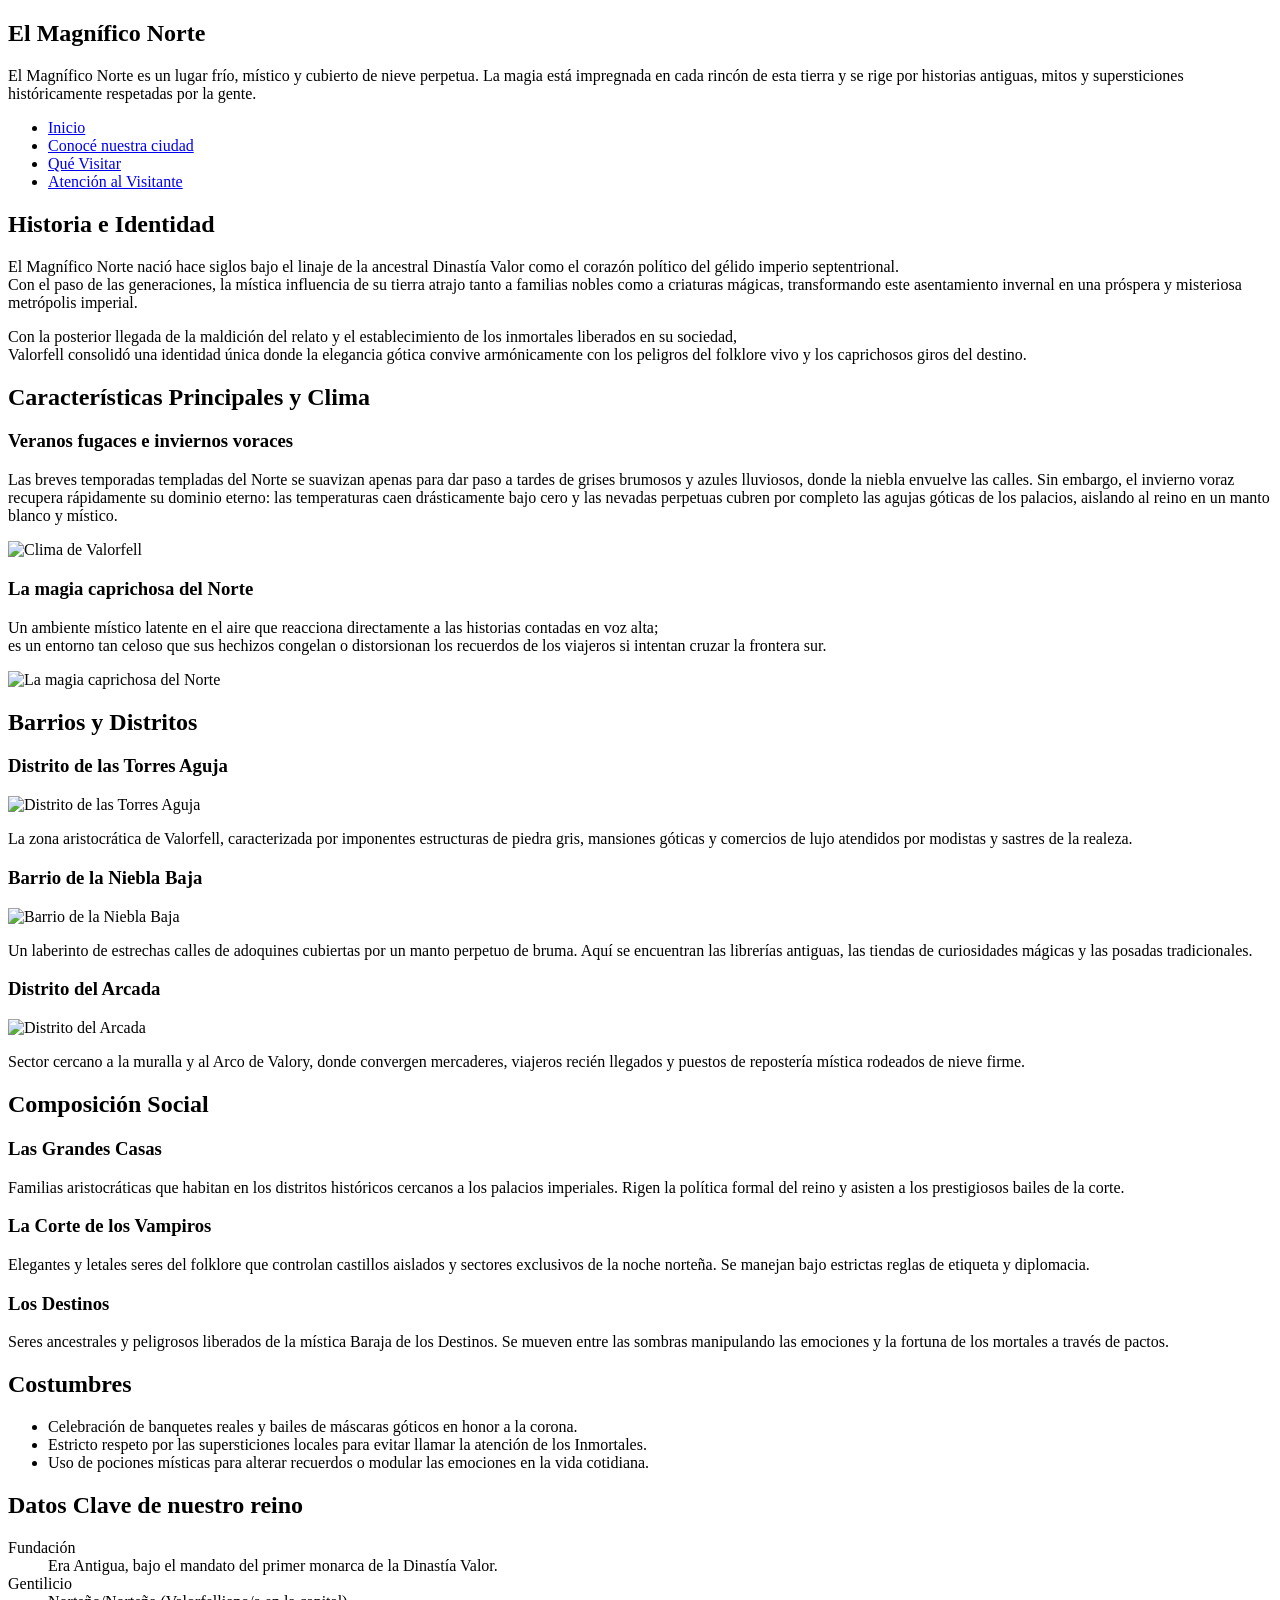
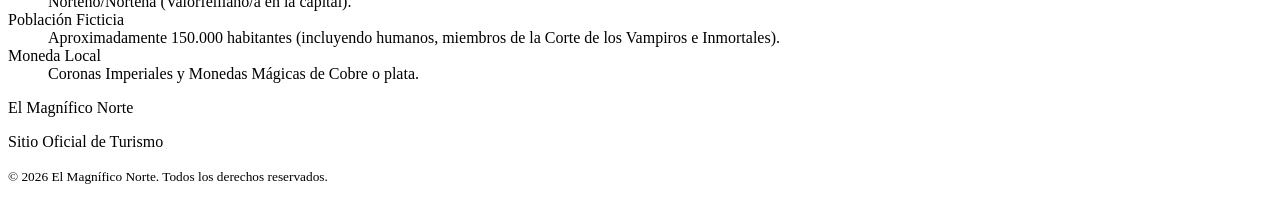
==== ciudad.html @ b7a01589 "update de ciudad." ====
<!DOCTYPE html>
<html lang="es">
<head>
    <meta charset="UTF-8">
    <meta name="viewport" content="width=device-width, initial-scale=1.0">
    <title>El Magnífico Norte</title>

    <link rel="stylesheet" href="CSS/estilo.css">
</head>
<body>
    <header>    
        <nav class="menu">
        <div class="logo">
            <h1>El Magnífico Norte</h1>
            <p>El Magnífico Norte es un lugar frío, místico y cubierto de nieve perpetua. La magia está impregnada en cada rincón de esta tierra y se rige por historias antiguas, mitos y supersticiones históricamente respetadas por la gente.</p>
        </div>
            <ul class="navegacion">
                <li><a href="index.html">Inicio</a></li>
                <li><a href="ciudad.html">Conocé nuestra ciudad</a></li>
                <li><a href="lugares.html">Qué Visitar</a></li>
                <li><a href="contacto.html">Atención al Visitante</a></li>
            </ul>
        </nav>
    </header>
    <main>
        <section id="historia">
            <h2>Historia e Identidad</h2>
            <p>El Magnífico Norte nació hace siglos bajo el linaje de la ancestral Dinastía Valor como el corazón político del gélido imperio septentrional. <br> Con el paso de las generaciones, la mística influencia de su tierra atrajo tanto a familias nobles como a criaturas mágicas, transformando este asentamiento invernal en una próspera y misteriosa metrópolis imperial.</p>
            <p>Con la posterior llegada de la maldición del relato y el establecimiento de los inmortales liberados en su sociedad, <br> Valorfell consolidó una identidad única donde la elegancia gótica convive armónicamente con los peligros del folklore vivo y los caprichosos giros del destino.</p>
        </section>

        <section id="caracteristicas">
            <h2>Características Principales y Clima</h2>
            <article>
                <h3>Veranos fugaces e inviernos voraces</h3>
                <p>Las breves temporadas templadas del Norte se suavizan apenas para dar paso a tardes de grises brumosos y azules lluviosos, donde la niebla envuelve las calles. Sin embargo, el invierno voraz recupera rápidamente su dominio eterno: las temperaturas caen drásticamente bajo cero y las nevadas perpetuas cubren por completo las agujas góticas de los palacios, aislando al reino en un manto blanco y místico.</p>
                <img src="https://picsum.photos/350/200" alt="Clima de Valorfell" width="350" height="200">
            </article>

            <article>
                <h3>La magia caprichosa del Norte</h3>
                <p>Un ambiente místico latente en el aire que reacciona directamente a las historias contadas en voz alta; <br> es un entorno tan celoso que sus hechizos congelan o distorsionan los recuerdos de los viajeros si intentan cruzar la frontera sur.</p>
                <img src="https://picsum.photos/350/200" alt="La magia caprichosa del Norte" width="350" height="200">
            </article>
        </section>

        <section id="barrios">
            <h2>Barrios y Distritos</h2>
            <article>
                <h3>Distrito de las Torres Aguja</h3>
                <img src="https://picsum.photos/350/200" alt="Distrito de las Torres Aguja" width="350" height="200">
                <p>La zona aristocrática de Valorfell, caracterizada por imponentes estructuras de piedra gris, mansiones góticas y comercios de lujo atendidos por modistas y sastres de la realeza.</p>
            </article>

            <article>
                <h3>Barrio de la Niebla Baja</h3>
                <img src="https://picsum.photos/350/200" alt="Barrio de la Niebla Baja" width="350" height="200">
                <p>Un laberinto de estrechas calles de adoquines cubiertas por un manto perpetuo de bruma. Aquí se encuentran las librerías antiguas, las tiendas de curiosidades mágicas y las posadas tradicionales.</p>
            </article>

            <article>
                <h3>Distrito del Arcada</h3>
                <img src="https://picsum.photos/350/200" alt="Distrito del Arcada" width="350" height="200">
                <p>Sector cercano a la muralla y al Arco de Valory, donde convergen mercaderes, viajeros recién llegados y puestos de repostería mística rodeados de nieve firme.</p>
            </article>
        </section>

        
        <section id="comunidad">
            <h2>Composición Social</h2>
            <article>
                <h3>Las Grandes Casas</h3>
                <p>Familias aristocráticas que habitan en los distritos históricos cercanos a los palacios imperiales. Rigen la política formal del reino y asisten a los prestigiosos bailes de la corte.</p>
            </article>

            <article>
                <h3>La Corte de los Vampiros</h3>
                <p>Elegantes y letales seres del folklore que controlan castillos aislados y sectores exclusivos de la noche norteña. Se manejan bajo estrictas reglas de etiqueta y diplomacia.</p>
            </article>

            <article>
                <h3>Los Destinos</h3>
                <p>Seres ancestrales y peligrosos liberados de la mística Baraja de los Destinos. Se mueven entre las sombras manipulando las emociones y la fortuna de los mortales a través de pactos.</p>
            </article>
        </section>


        <section id="costumbres">
            <h2>Costumbres</h2>
            <ul>
                <li>Celebración de banquetes reales y bailes de máscaras góticos en honor a la corona.</li>
                <li>Estricto respeto por las supersticiones locales para evitar llamar la atención de los Inmortales.</li>
                <li>Uso de pociones místicas para alterar recuerdos o modular las emociones en la vida cotidiana.</li>
            </ul>
        </section>
    </main>

    <section id="datos-clave">
            <h2>Datos Clave de nuestro reino</h2>
            <dl>
                <dt>Fundación</dt>
                <dd>Era Antigua, bajo el mandato del primer monarca de la Dinastía Valor.</dd>

                <dt>Gentilicio</dt>
                <dd>Norteño/Norteña (Valorfelliano/a en la capital).</dd>

                <dt>Población Ficticia</dt>
                <dd>Aproximadamente 150.000 habitantes (incluyendo humanos, miembros de la Corte de los Vampiros e Inmortales).</dd>

                <dt>Moneda Local</dt>
                <dd>Coronas Imperiales y Monedas Mágicas de Cobre o plata.</dd>
            </dl>
        </section>

    <footer class="sitio-footer">
    <div class="footer-content">
        <p class="footer-ciudad">El Magnífico Norte</p>
        <p class="footer-oficial">Sitio Oficial de Turismo</p>
    </div>
    <div class="footer-boton">
        <p><small>&copy; 2026 El Magnífico Norte. Todos los derechos reservados.</small></p>
    </div>
</footer>
</body>
</html>
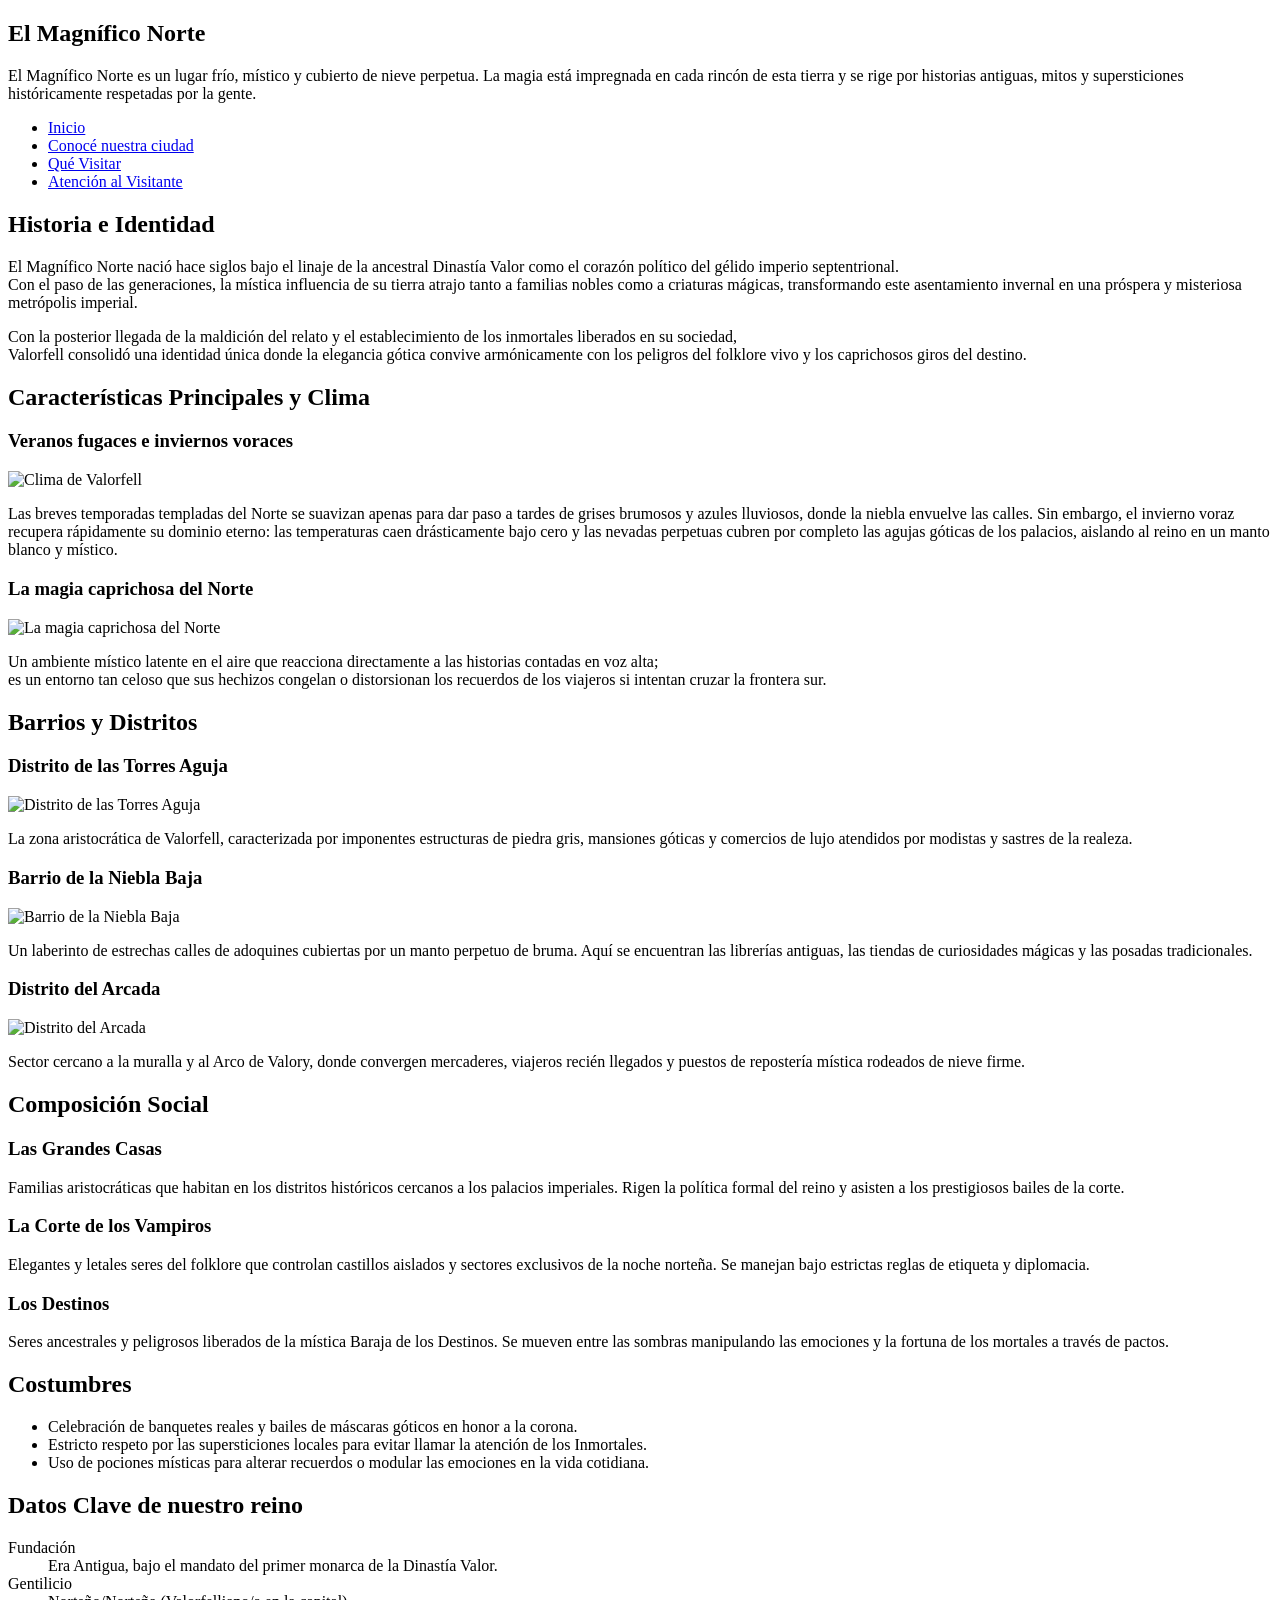
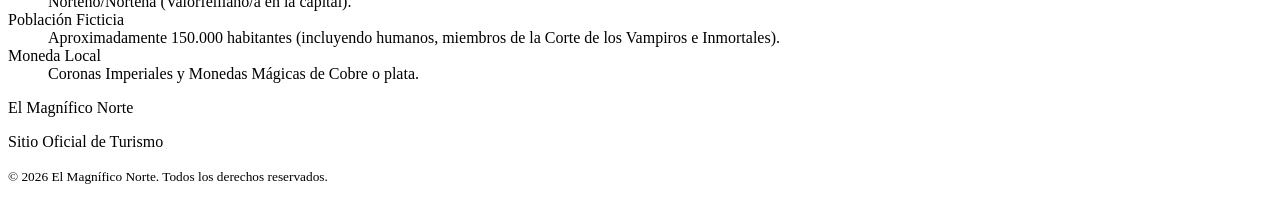
==== commit 44505d9d: "lugares avanzado." ====
--- a/ciudad.html
+++ b/ciudad.html
@@ -33,14 +33,14 @@
             <h2>Características Principales y Clima</h2>
             <article>
                 <h3>Veranos fugaces e inviernos voraces</h3>
+                <img src="https://picsum.photos/350/200" alt="Clima de Valorfell" width="350" height="200">
                 <p>Las breves temporadas templadas del Norte se suavizan apenas para dar paso a tardes de grises brumosos y azules lluviosos, donde la niebla envuelve las calles. Sin embargo, el invierno voraz recupera rápidamente su dominio eterno: las temperaturas caen drásticamente bajo cero y las nevadas perpetuas cubren por completo las agujas góticas de los palacios, aislando al reino en un manto blanco y místico.</p>
-                <img src="https://picsum.photos/350/200" alt="Clima de Valorfell" width="350" height="200">
             </article>
 
             <article>
                 <h3>La magia caprichosa del Norte</h3>
+                <img src="https://picsum.photos/350/200" alt="La magia caprichosa del Norte" width="350" height="200">
                 <p>Un ambiente místico latente en el aire que reacciona directamente a las historias contadas en voz alta; <br> es un entorno tan celoso que sus hechizos congelan o distorsionan los recuerdos de los viajeros si intentan cruzar la frontera sur.</p>
-                <img src="https://picsum.photos/350/200" alt="La magia caprichosa del Norte" width="350" height="200">
             </article>
         </section>
 
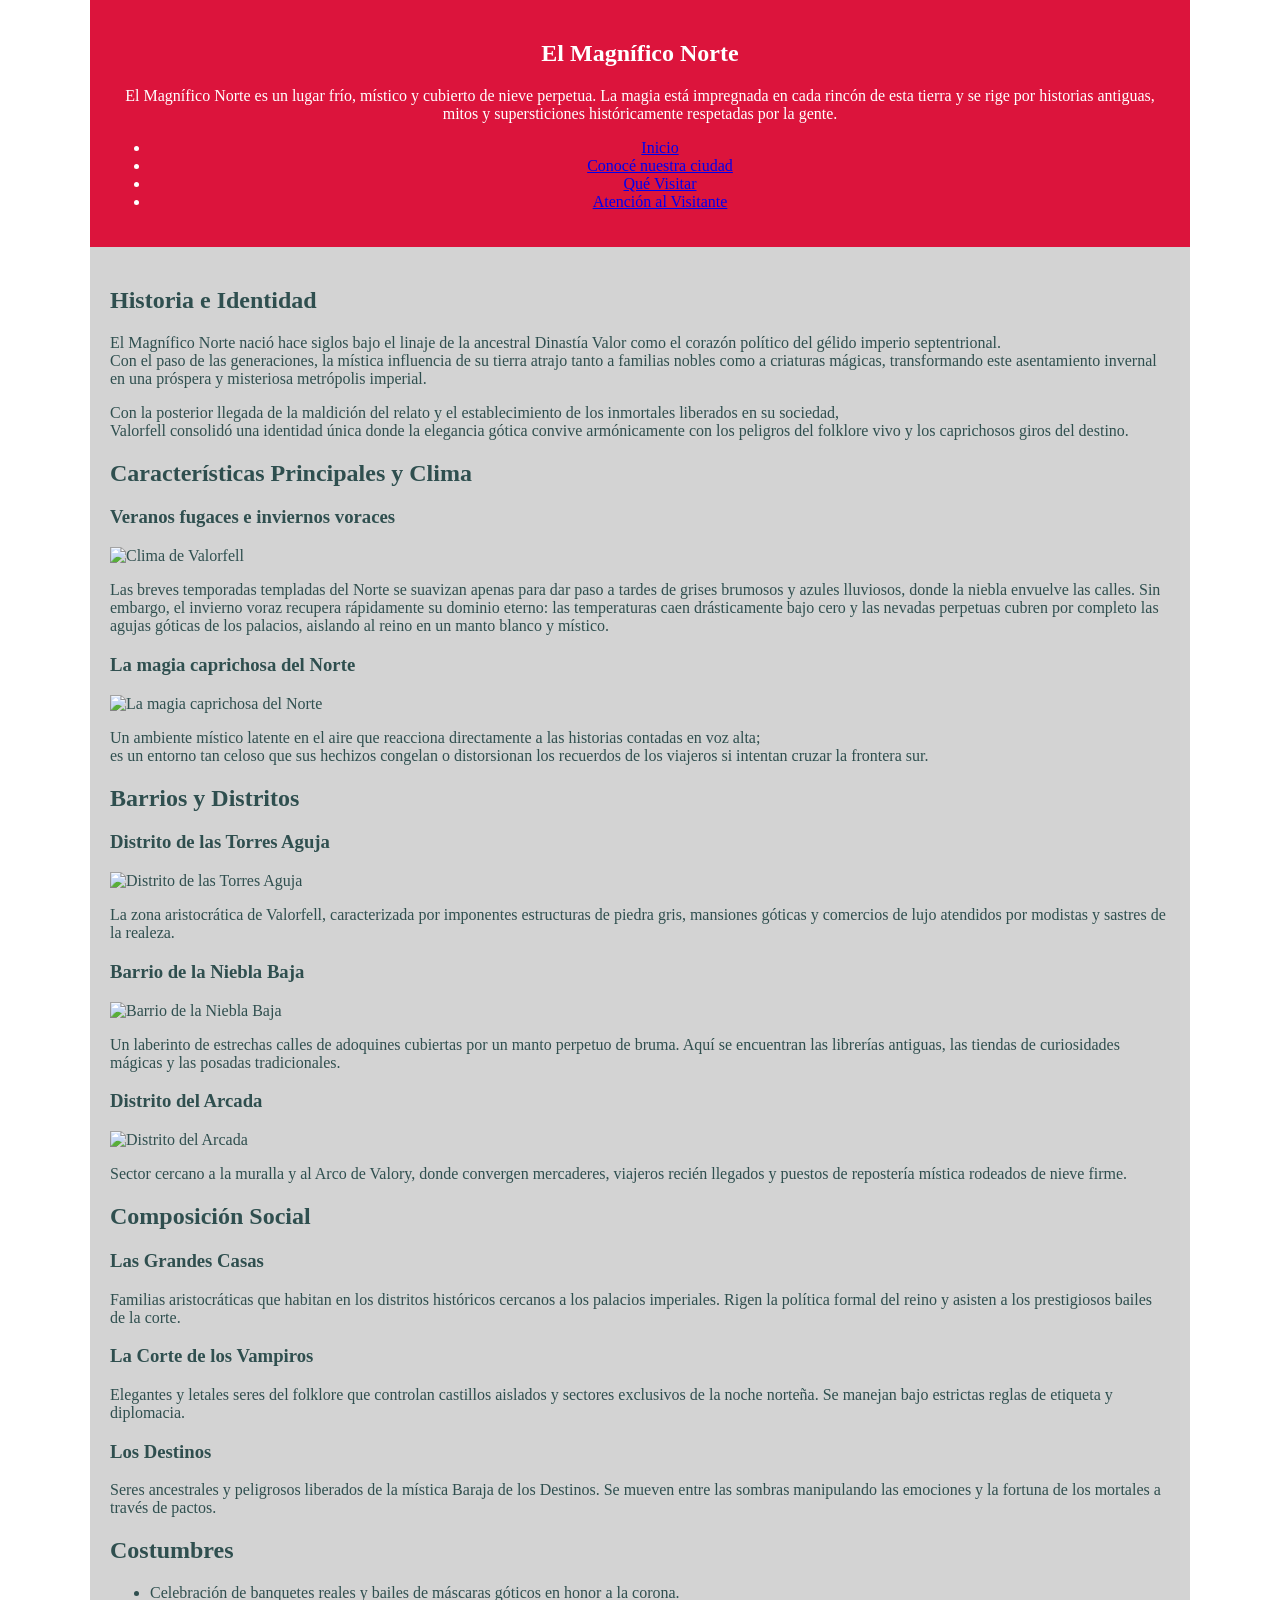
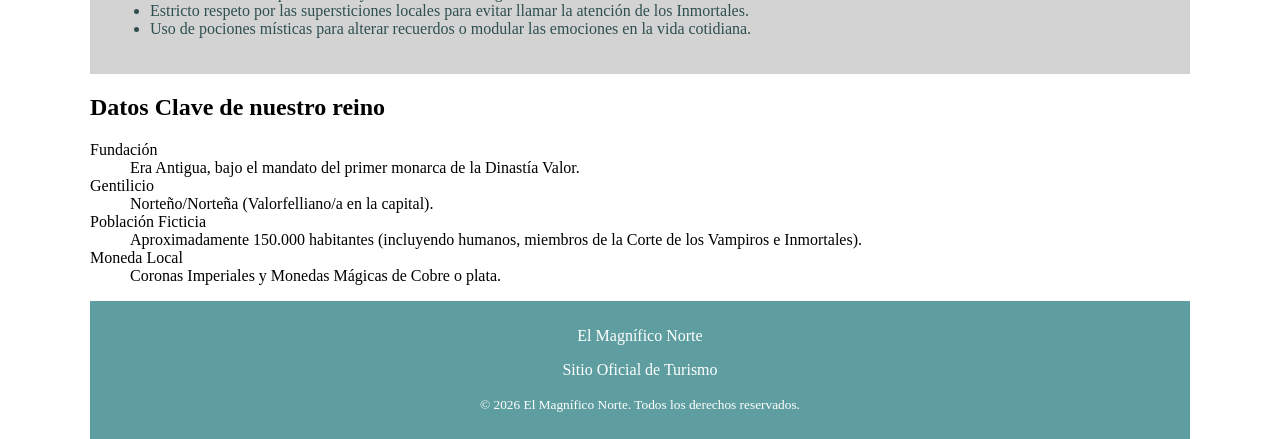
==== commit d79a072f: "avances css." ====
--- a/ciudad.html
+++ b/ciudad.html
@@ -6,6 +6,9 @@
     <title>El Magnífico Norte</title>
 
     <link rel="stylesheet" href="CSS/estilo.css">
+    <link rel="preconnect" href="https://fonts.googleapis.com">
+    <link rel="preconnect" href="https://fonts.gstatic.com" crossorigin>
+    <link href="https://fonts.googleapis.com/css2?family=Libre+Caslon+Condensed:ital,wght@0,400..700;1,400..700&display=swap" rel="stylesheet">
 </head>
 <body>
     <header>    
--- a/CSS/estilo.css
+++ b/CSS/estilo.css
@@ -0,0 +1,34 @@
+:root {
+    --color-primario: crimson;
+    --color-secundario: cadetblue;
+    --color-terciario: darkslategray;
+    --color-fondo: lightgray;
+    --fuente-principal: 'Libre Caslon Condensed', serif;
+}
+
+body {
+    font-family: var(--fuente-principal);
+    font-size: 16px;
+    max-width: 1100px; 
+    margin: 0 auto;
+}
+
+header {
+    background-color: var(--color-primario);
+    color: white;
+    padding: 20px;
+    text-align: center;
+}
+
+main {
+    background-color: var(--color-fondo);
+    color: var(--color-terciario);
+    padding: 20px;
+}
+
+footer {
+    background-color: var(--color-secundario);
+    color: white;
+    padding: 10px;
+    text-align: center;
+}
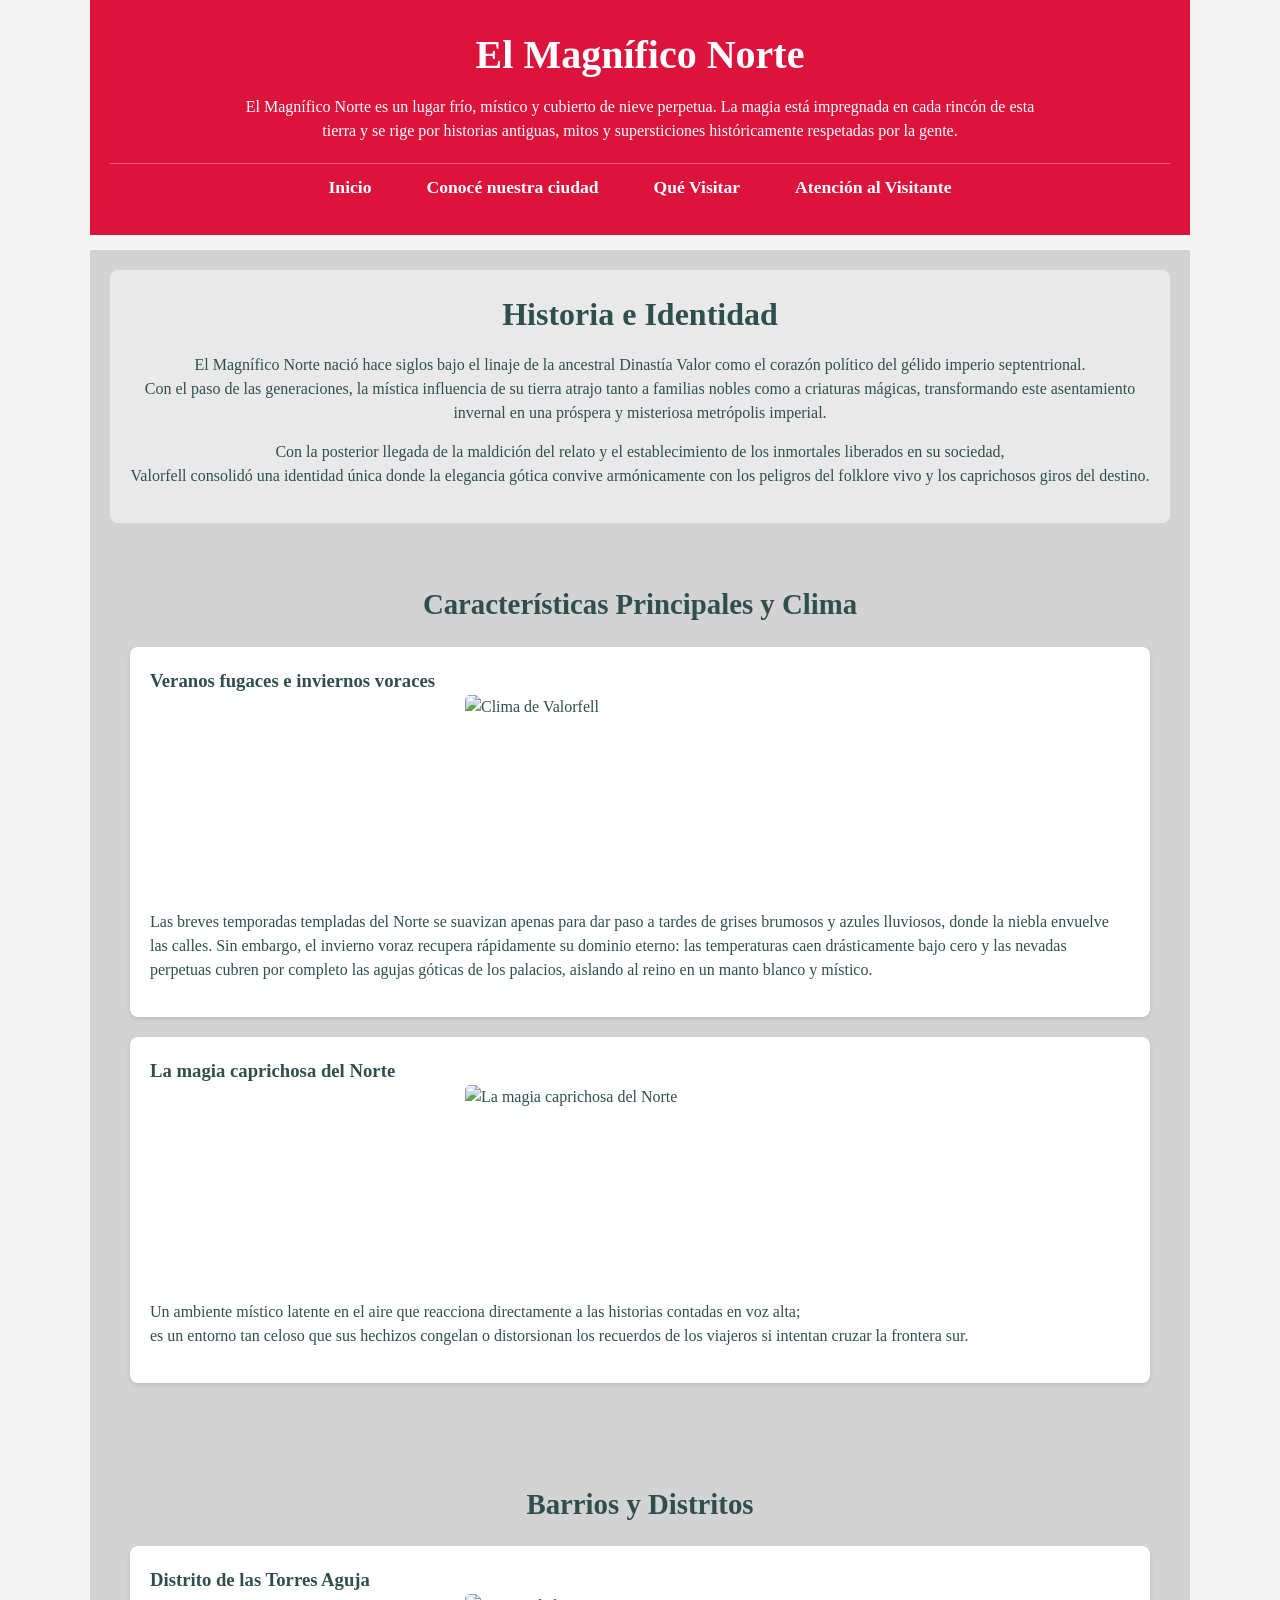
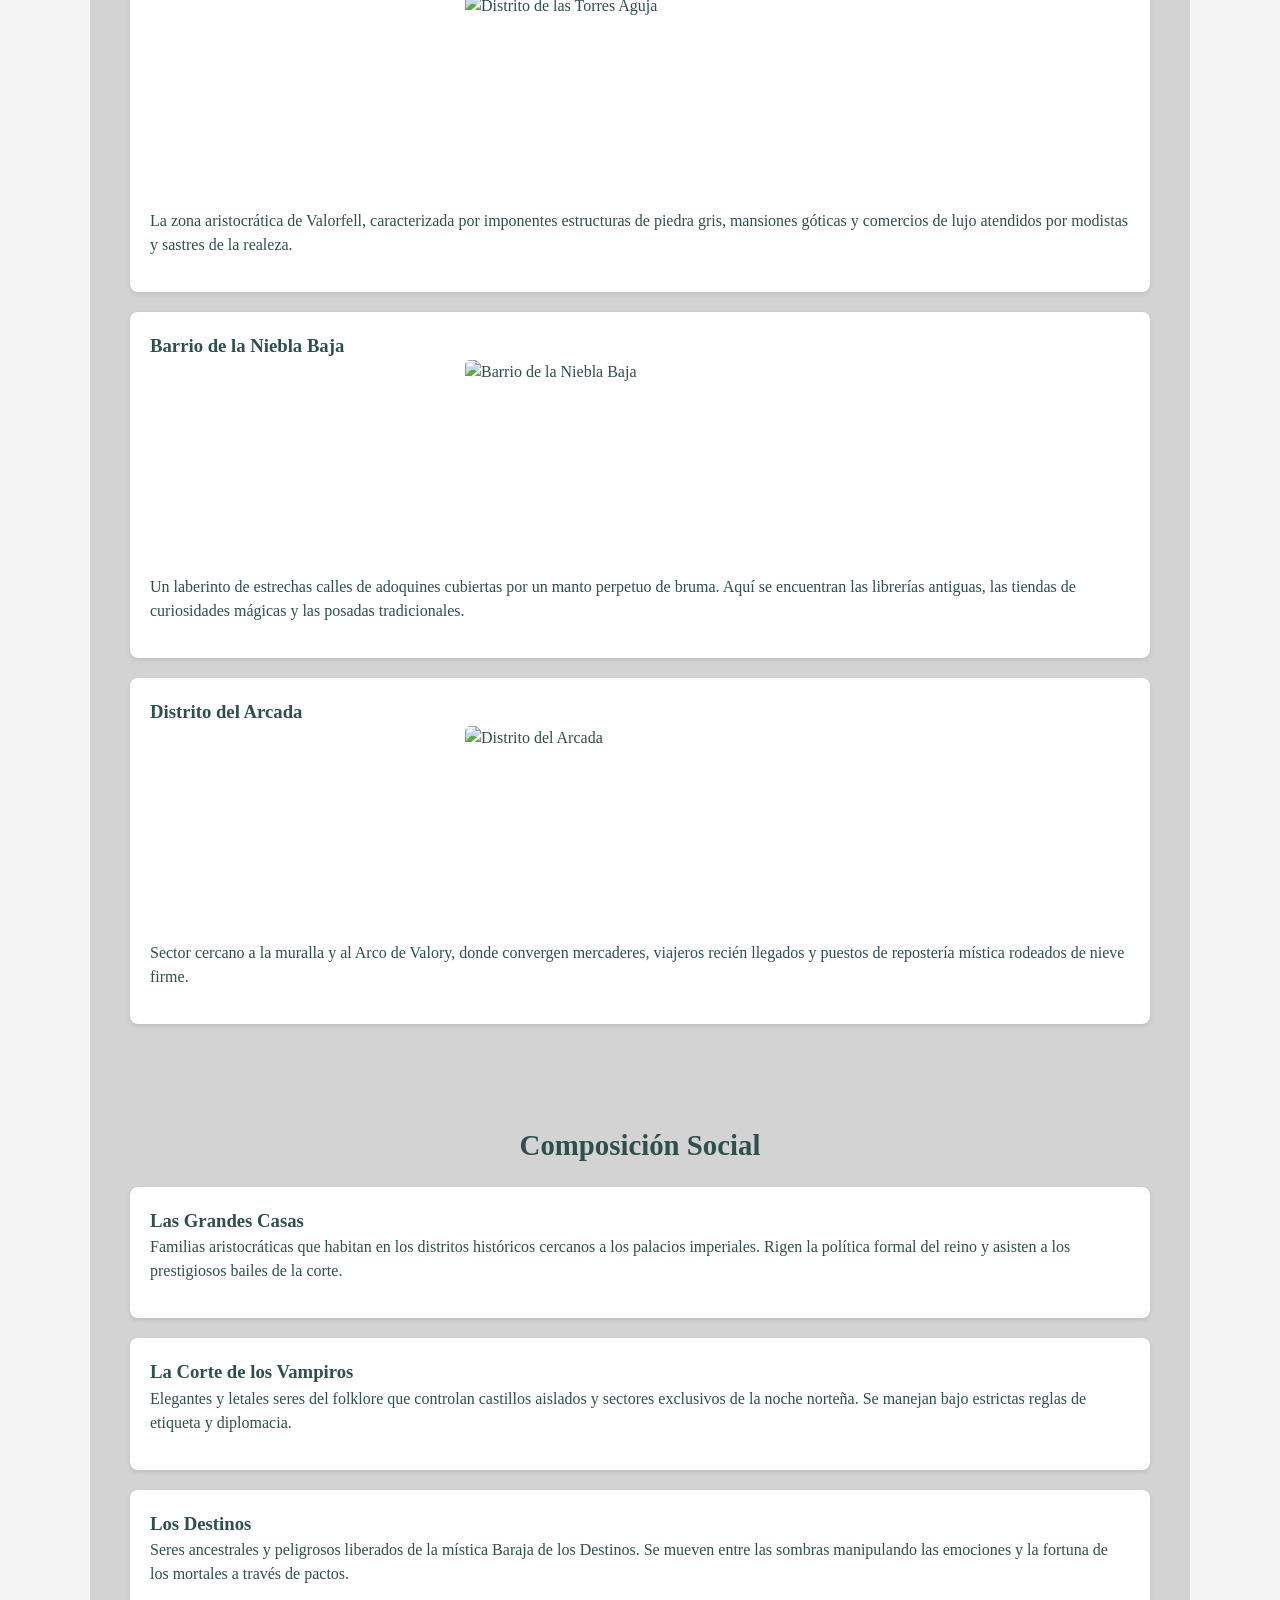
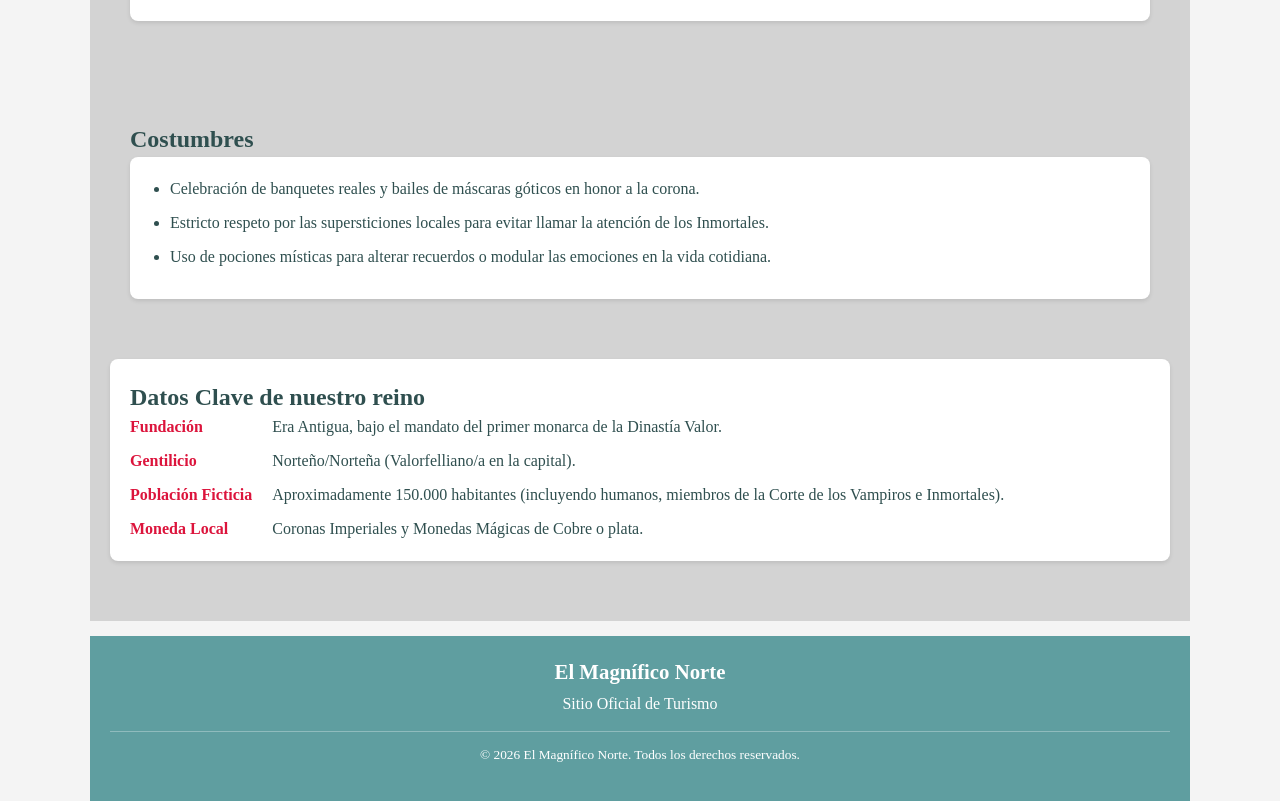
==== commit 72c11003: "css casi completo aparte del pulido del estilos.css como tal, hubo ligeras modificaciones a los html" ====
--- a/ciudad.html
+++ b/ciudad.html
@@ -3,8 +3,7 @@
 <head>
     <meta charset="UTF-8">
     <meta name="viewport" content="width=device-width, initial-scale=1.0">
-    <title>El Magnífico Norte</title>
-
+    <title>El Magnífico Norte - Ciudad</title>
     <link rel="stylesheet" href="CSS/estilo.css">
     <link rel="preconnect" href="https://fonts.googleapis.com">
     <link rel="preconnect" href="https://fonts.gstatic.com" crossorigin>
@@ -13,10 +12,10 @@
 <body>
     <header>    
         <nav class="menu">
-        <div class="logo">
-            <h1>El Magnífico Norte</h1>
-            <p>El Magnífico Norte es un lugar frío, místico y cubierto de nieve perpetua. La magia está impregnada en cada rincón de esta tierra y se rige por historias antiguas, mitos y supersticiones históricamente respetadas por la gente.</p>
-        </div>
+            <div class="logo">
+                <h1>El Magnífico Norte</h1>
+                <p>El Magnífico Norte es un lugar frío, místico y cubierto de nieve perpetua. La magia está impregnada en cada rincón de esta tierra y se rige por historias antiguas, mitos y supersticiones históricamente respetadas por la gente.</p>
+            </div>
             <ul class="navegacion">
                 <li><a href="index.html">Inicio</a></li>
                 <li><a href="ciudad.html">Conocé nuestra ciudad</a></li>
@@ -67,7 +66,6 @@
                 <p>Sector cercano a la muralla y al Arco de Valory, donde convergen mercaderes, viajeros recién llegados y puestos de repostería mística rodeados de nieve firme.</p>
             </article>
         </section>
-
         
         <section id="comunidad">
             <h2>Composición Social</h2>
@@ -87,7 +85,6 @@
             </article>
         </section>
 
-
         <section id="costumbres">
             <h2>Costumbres</h2>
             <ul>
@@ -96,9 +93,8 @@
                 <li>Uso de pociones místicas para alterar recuerdos o modular las emociones en la vida cotidiana.</li>
             </ul>
         </section>
-    </main>
 
-    <section id="datos-clave">
+        <section id="datos-clave">
             <h2>Datos Clave de nuestro reino</h2>
             <dl>
                 <dt>Fundación</dt>
@@ -114,15 +110,16 @@
                 <dd>Coronas Imperiales y Monedas Mágicas de Cobre o plata.</dd>
             </dl>
         </section>
+    </main>
 
     <footer class="sitio-footer">
-    <div class="footer-content">
-        <p class="footer-ciudad">El Magnífico Norte</p>
-        <p class="footer-oficial">Sitio Oficial de Turismo</p>
-    </div>
-    <div class="footer-boton">
-        <p><small>&copy; 2026 El Magnífico Norte. Todos los derechos reservados.</small></p>
-    </div>
-</footer>
+        <div class="footer-content">
+            <p class="footer-ciudad">El Magnífico Norte</p>
+            <p class="footer-oficial">Sitio Oficial de Turismo</p>
+        </div>
+        <div class="footer-boton">
+            <p><small>&copy; 2026 El Magnífico Norte. Todos los derechos reservados.</small></p>
+        </div>
+    </footer>
 </body>
-</html>
+</html>
--- a/CSS/estilo.css
+++ b/CSS/estilo.css
@@ -1,4 +1,12 @@
-:root {
+/*selector universal*/
+* {
+    box-sizing: border-box;
+    margin: 0;
+    padding: 0;
+}
+
+/*Variables basicas*/
+:root { 
     --color-primario: crimson;
     --color-secundario: cadetblue;
     --color-terciario: darkslategray;
@@ -6,29 +14,339 @@
     --fuente-principal: 'Libre Caslon Condensed', serif;
 }
 
+/*css generico para todo el body*/
 body {
     font-family: var(--fuente-principal);
     font-size: 16px;
     max-width: 1100px; 
     margin: 0 auto;
-}
-
+    line-height: 1.5;
+    background-color: #f4f4f4;
+}
+
+/*css generico para los párrafos y secciones*/
+p {
+    margin-bottom: 15px;
+}
+
+section {
+    margin-bottom: 40px;
+    padding: 20px;
+}
+
+/*css para el encabezado y lo del loguito*/
 header {
     background-color: var(--color-primario);
     color: white;
-    padding: 20px;
-    text-align: center;
-}
-
+    padding: 25px 20px;
+    margin-bottom: 15px;
+    text-align: center;
+}
+
+.logo h1 {
+    font-size: 2.5em;
+    margin-bottom: 10px;
+}
+
+.logo p {
+    max-width: 800px;
+    margin: 0 auto 20px auto;
+}
+
+/*css para la navegacion*/
+nav ul.navegacion {
+    list-style: none;
+    display: flex;
+    justify-content: center;
+    gap: 25px;
+    padding: 10px 0;
+    border-top: 1px solid rgba(255, 255, 255, 0.3);
+}
+
+nav a {
+    text-decoration: none;
+    color: white;
+    font-weight: bold;
+    font-size: 1.1em;
+    padding: 8px 15px;
+    border-radius: 5px;
+    transition: background-color 0.3s, color 0.3s;
+}
+
+nav a:hover {
+    background-color: white;
+    color: var(--color-primario);
+}
+
+/*css para el contenido principal*/
 main {
     background-color: var(--color-fondo);
     color: var(--color-terciario);
     padding: 20px;
 }
 
+/* Para los botones */
+.botones {
+    display: flex;
+    justify-content: center;
+    gap: 20px;
+    margin-top: 20px;
+}
+
+.boton {
+    display: inline-block;
+    background-color: var(--color-primario);
+    color: white;
+    padding: 10px 20px;
+    border-radius: 5px;
+    text-decoration: none;
+    font-weight: bold;
+    transition: background-color 0.3s;
+}
+
+.boton:hover {
+    background-color: darkred;
+}
+
+/*css presentacion e historia*/
+#presentacion, #historia {
+    text-align: center;
+    background-color: rgba(255, 255, 255, 0.5);
+    border-radius: 8px;
+}
+
+#presentacion h2, #historia h2 {
+    font-size: 2em;
+    margin-bottom: 15px;
+}
+
+#presentacion img {
+    border-radius: 8px;
+    margin-bottom: 15px;
+    max-width: 100%;
+    height: auto;
+}
+
+/*css caracteristicas y artículos internos */
+#caracteristicas, #barrios, #comunidad {
+    text-align: center;
+}
+
+#caracteristicas h2, #barrios h2, #comunidad h2 {
+    font-size: 1.8em;
+    margin-bottom: 20px;
+}
+
+#caracteristicas article, #barrios article, #comunidad article, .lugar {
+    background-color: white;
+    padding: 20px;
+    margin-bottom: 20px;
+    border-radius: 8px;
+    box-shadow: 0 2px 4px rgba(0, 0, 0, 0.1);
+    text-align: left;
+}
+
+#caracteristicas article img, #barrios article img, .lugar img {
+    border-radius: 5px;
+    margin-bottom: 15px;
+    max-width: 100%;
+    height: auto;
+    display: block;
+    margin-left: auto;
+    margin-right: auto;
+}
+
+.caracteristicas-lista {
+    list-style: none;
+    padding: 0;
+    display: grid;
+    grid-template-columns: repeat(auto-fit, minmax(220px, 1fr));
+    gap: 15px;
+    margin-top: 20px;
+    text-align: left;
+}
+
+.caracteristicas-lista li {
+    background-color: white;
+    padding: 15px;
+    border-radius: 5px;
+    box-shadow: 0 2px 4px rgba(0, 0, 0, 0.1);
+}
+
+.caracteristicas-lista li strong {
+    display: block;
+    margin-bottom: 10px;
+    color: var(--color-terciario);
+    font-size: 1.2em;
+}
+
+/*css lugares*/
+#lugares {
+    text-align: center;
+    align-items: center;
+    display: grid;
+    grid-template-columns: 1fr 1fr;
+    gap: 40px;
+    background-color: rgba(255, 255, 255, 0.5);
+    border-radius: 8px;
+}
+
+.lugares-info {
+    display: flex;
+    flex-direction: column;
+    gap: 10px;
+    align-items: center;
+}
+
+.lugares-info img {
+    max-width: 100%;
+    height: auto;
+    border-radius: 5px;
+}
+
+.lugares-lista {
+    list-style: none;
+    padding: 0;
+    display: flex;
+    flex-direction: column;
+    gap: 10px;
+}
+
+.lugares-lista li {
+    background-color: white;
+    padding: 15px;
+    border-radius: 5px;
+    box-shadow: 0 2px 4px rgba(0, 0, 0, 0.1);
+}
+
+.lugares-lista li strong {
+    display: block;
+    margin-bottom: 10px;
+    color: var(--color-terciario);
+    font-size: 1.1em;
+}
+
+/*css eventos*/
+#eventos {
+    text-align: center;
+}
+
+#eventos h2 {
+    font-size: 1.8em;
+    margin-bottom: 10px;
+}
+
+#eventos ol {
+    list-style-position: inside;
+    display: grid;
+    grid-template-columns: repeat(auto-fit, minmax(280px, 1fr));
+    gap: 20px;
+    margin-top: 20px;
+    text-align: left;
+}
+
+#eventos ol li {
+    background-color: white;
+    padding: 20px;
+    border-left: 5px solid var(--color-secundario);
+    border-radius: 5px;
+    box-shadow: 0 2px 4px rgba(0, 0, 0, 0.1);
+}
+
+#eventos ol li strong {
+    color: var(--color-terciario);
+    font-size: 1.15em;
+}
+
+/*css pasa los dl (se usan en ciudad)*/
+#datos-clave {
+    background-color: white;
+    padding: 20px;
+    border-radius: 8px;
+    box-shadow: 0 2px 4px rgba(0, 0, 0, 0.1);
+    margin-bottom: 40px;
+}
+
+#datos-clave dl {
+    display: grid;
+    grid-template-columns: max-content 1fr;
+    gap: 10px 20px;
+}
+
+#datos-clave dt {
+    font-weight: bold;
+    color: var(--color-primario);
+}
+
+#datos-clave dd {
+    margin: 0;
+}
+
+/*css para costumbres*/
+#costumbres ul {
+    background-color: white;
+    padding: 20px 40px;
+    border-radius: 8px;
+    box-shadow: 0 2px 4px rgba(0, 0, 0, 0.1);
+    text-align: left;
+}
+
+#costumbres li {
+    margin-bottom: 10px;
+}
+
+/*css para el aside de novedades*/
+#novedades {
+    background-color: var(--color-terciario);
+    color: white;
+    padding: 25px;
+    margin: 20px 0;
+    border-radius: 8px;
+    border-left: 8px solid var(--color-primario);
+}
+
+#novedades h2 {
+    color: var(--color-secundario);
+    margin-bottom: 15px;
+    border-bottom: 1px solid rgba(255, 255, 255, 0.2);
+    padding-bottom: 5px;
+}
+
+#novedades article h3 {
+    margin-bottom: 10px;
+    font-size: 1.3em;
+}
+
+#novedades a {
+    color: #ffd700;
+    font-weight: bold;
+    text-decoration: underline;
+}
+
+#novedades a:hover {
+    color: white;
+}
+
+/*css para el formulario y mapa de contacto*/
+/*tdv no lo hice*/
+
+/*css para el pie de página*/
 footer {
     background-color: var(--color-secundario);
     color: white;
-    padding: 10px;
-    text-align: center;
+    padding: 20px;
+    margin-top: 15px;
+    text-align: center;
+}
+
+.footer-ciudad {
+    font-size: 1.3em;
+    font-weight: bold;
+    margin-bottom: 5px;
+}
+
+.footer-boton {
+    margin-top: 10px;
+    padding-top: 10px;
+    border-top: 1px solid rgba(255, 255, 255, 0.3);
 }
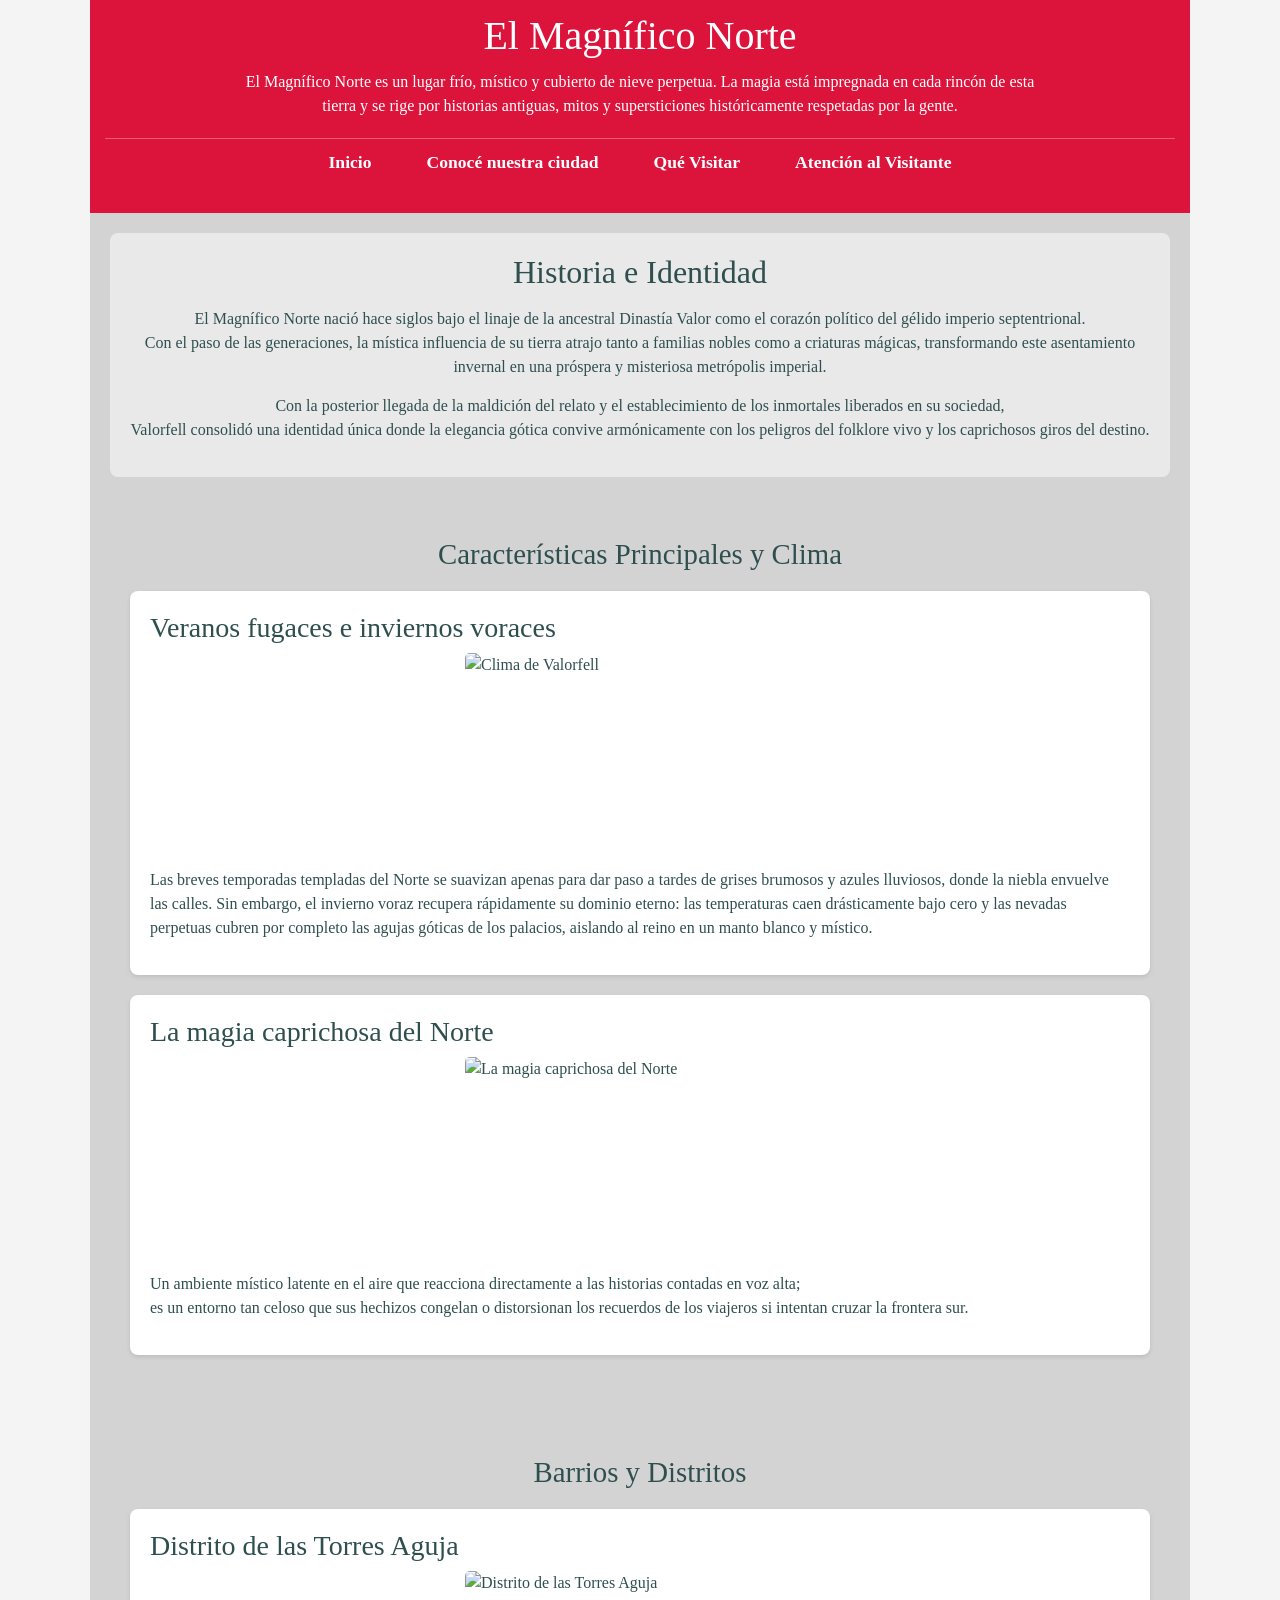
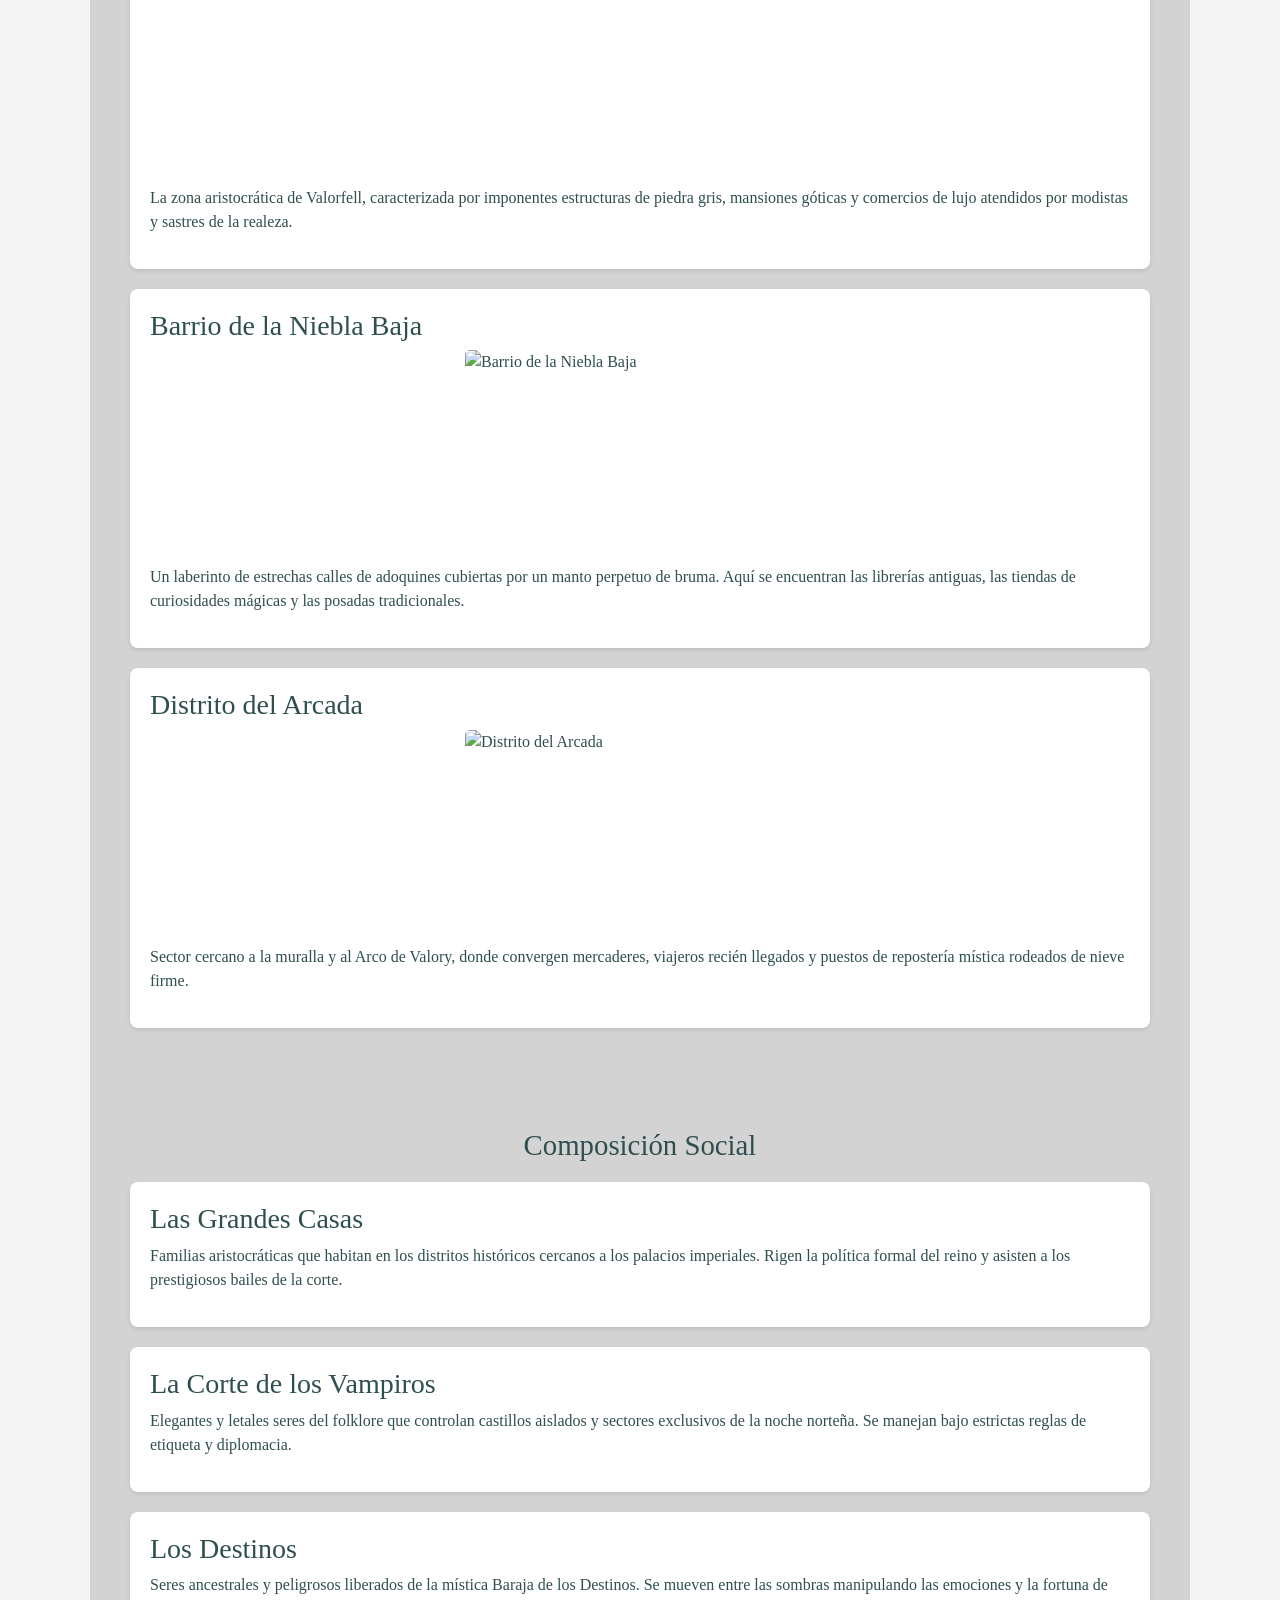
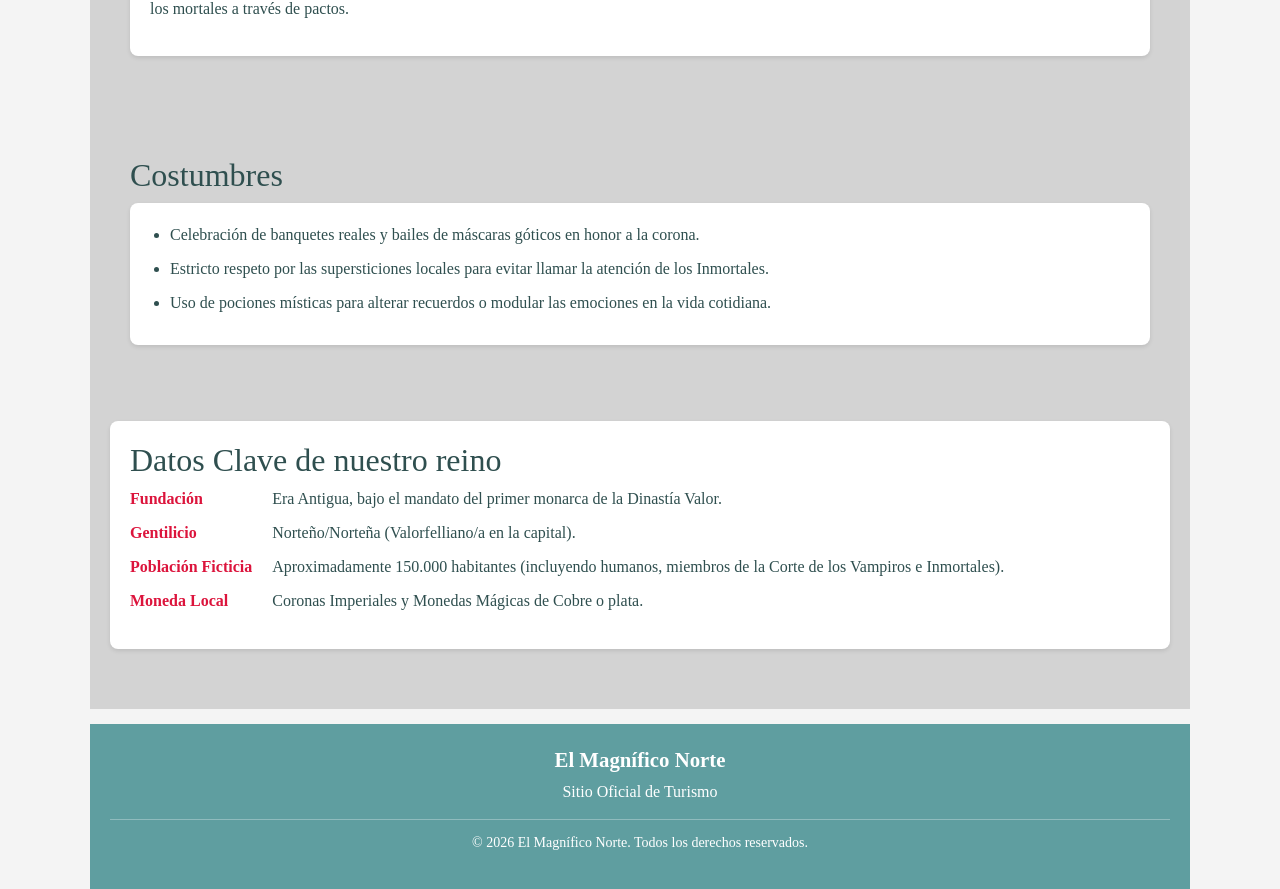
==== commit 161ae22e: "conexion con bootstrap y modificacion del css avanzado" ====
--- a/ciudad.html
+++ b/ciudad.html
@@ -4,6 +4,8 @@
     <meta charset="UTF-8">
     <meta name="viewport" content="width=device-width, initial-scale=1.0">
     <title>El Magnífico Norte - Ciudad</title>
+
+    <link href="https://cdn.jsdelivr.net/npm/bootstrap@5.3.3/dist/css/bootstrap.min.css" rel="stylesheet">
     <link rel="stylesheet" href="CSS/estilo.css">
     <link rel="preconnect" href="https://fonts.googleapis.com">
     <link rel="preconnect" href="https://fonts.gstatic.com" crossorigin>
--- a/CSS/estilo.css
+++ b/CSS/estilo.css
@@ -38,9 +38,11 @@
 header {
     background-color: var(--color-primario);
     color: white;
-    padding: 25px 20px;
-    margin-bottom: 15px;
-    text-align: center;
+    padding: 12px 15px;
+    text-align: center;
+    position: sticky;
+    top: 0;
+    z-index: 1000;
 }
 
 .logo h1 {
@@ -159,11 +161,10 @@
 .caracteristicas-lista {
     list-style: none;
     padding: 0;
-    display: grid;
-    grid-template-columns: repeat(auto-fit, minmax(220px, 1fr));
+    display: flex;
+    flex-wrap: wrap;
     gap: 15px;
     margin-top: 20px;
-    text-align: left;
 }
 
 .caracteristicas-lista li {
@@ -171,6 +172,7 @@
     padding: 15px;
     border-radius: 5px;
     box-shadow: 0 2px 4px rgba(0, 0, 0, 0.1);
+    flex: 1 1 250px;
 }
 
 .caracteristicas-lista li strong {
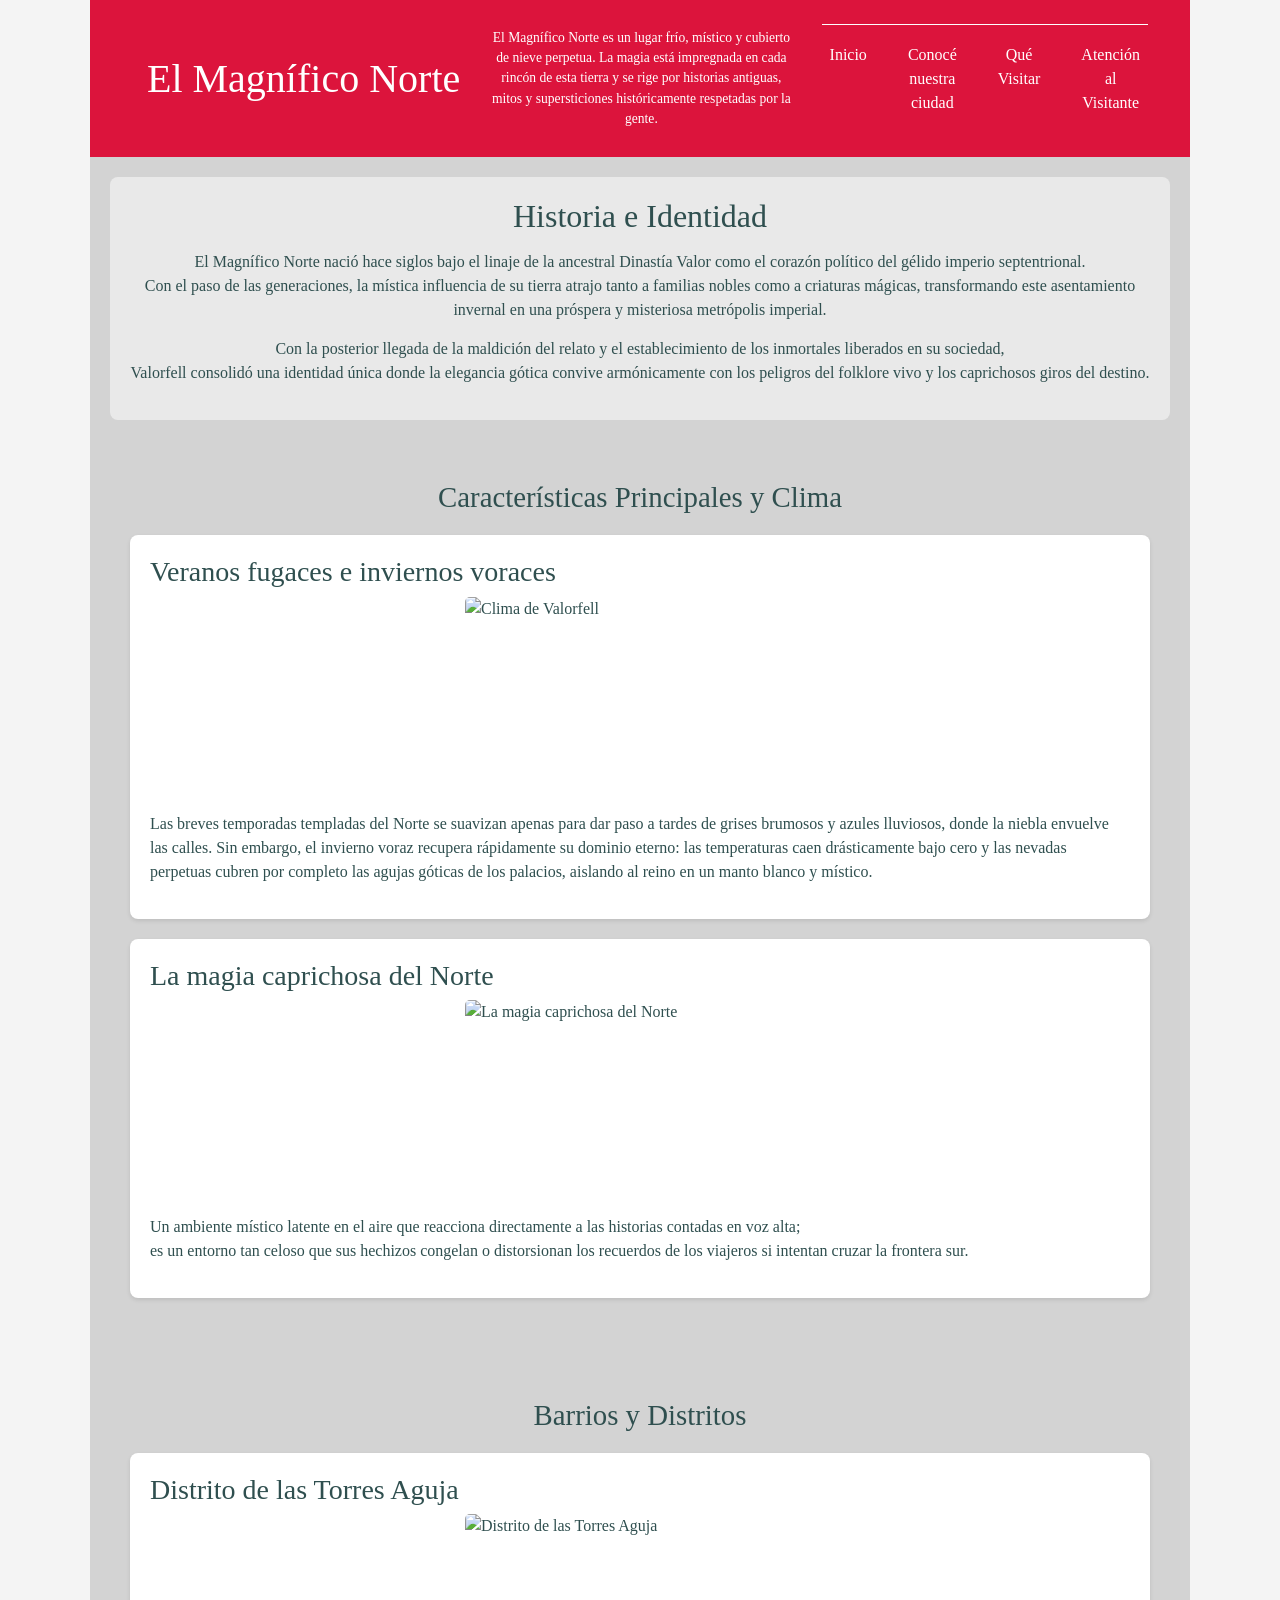
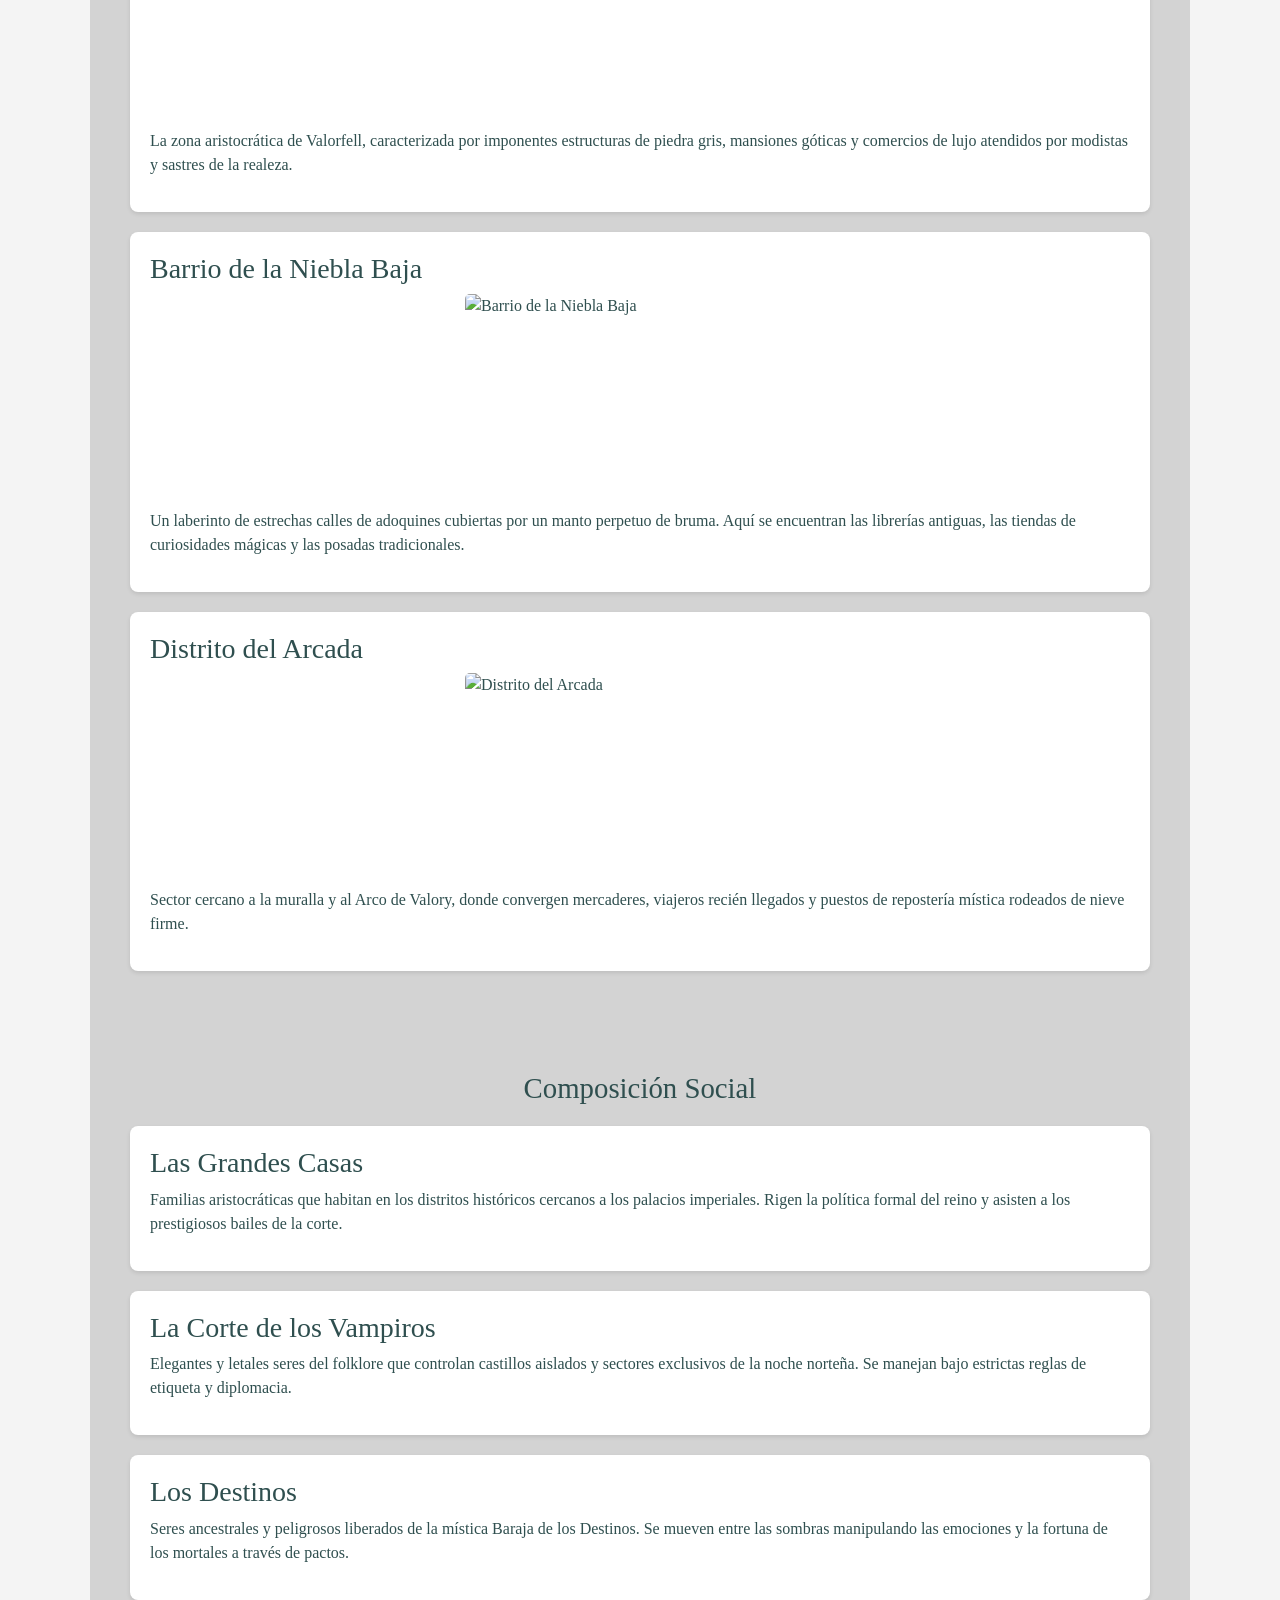
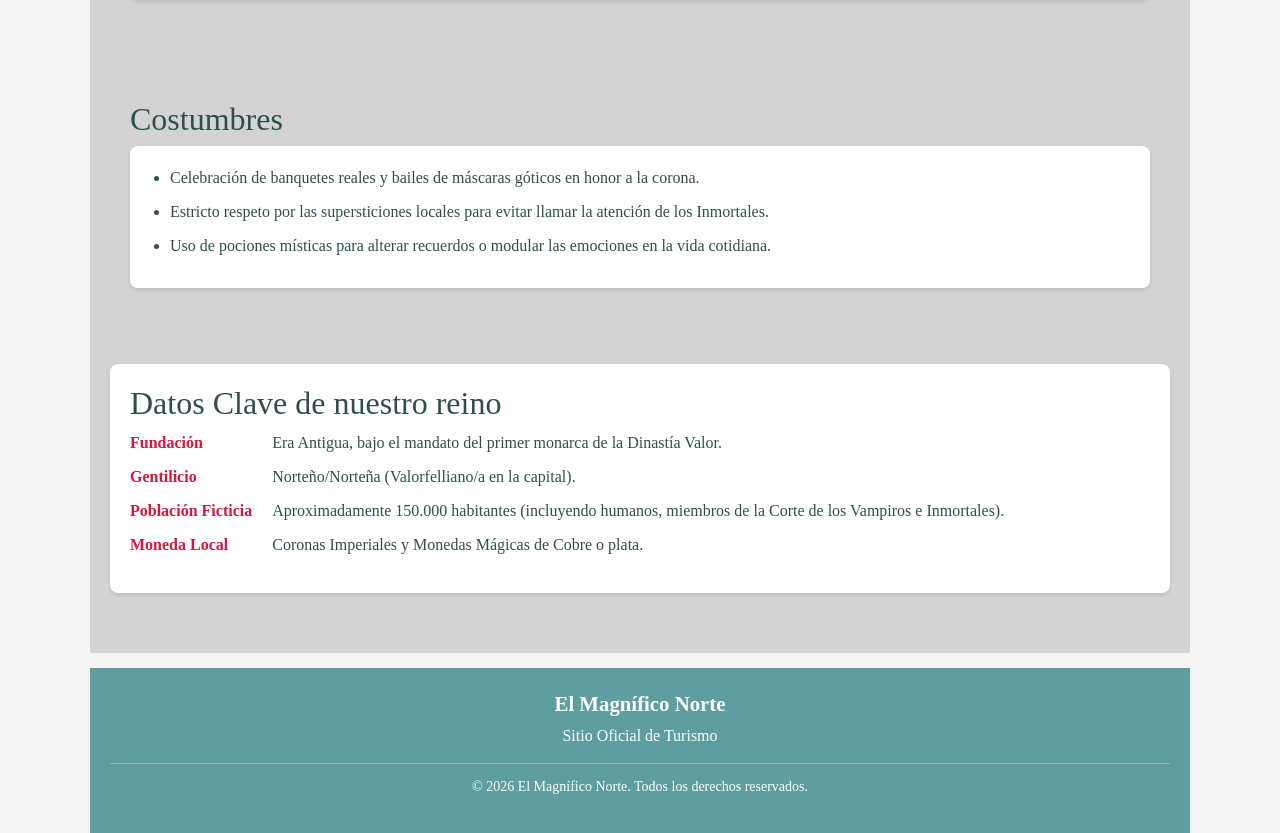
==== commit 24c9aa0e: "navbar agregada y modificaciones en el css para acompañar los cambios." ====
--- a/ciudad.html
+++ b/ciudad.html
@@ -13,9 +13,10 @@
 </head>
 <body>
     <header>    
+        <!--
         <nav class="menu">
             <div class="logo">
-                <h1>El Magnífico Norte</h1>
+                <h1>El Magnífico Norte - Inicio</h1>
                 <p>El Magnífico Norte es un lugar frío, místico y cubierto de nieve perpetua. La magia está impregnada en cada rincón de esta tierra y se rige por historias antiguas, mitos y supersticiones históricamente respetadas por la gente.</p>
             </div>
             <ul class="navegacion">
@@ -24,6 +25,34 @@
                 <li><a href="lugares.html">Qué Visitar</a></li>
                 <li><a href="contacto.html">Atención al Visitante</a></li>
             </ul>
+        </nav>
+        -->
+
+        <!-- menu con bootstrap -->
+        <nav class="navbar navbar-expand-md navbar-dark">
+            <div class="container-fluid"> <!-- contenedor flexible que ocupa el 100% del ancho disponible en pantalla-->
+                <a class="navbar-brand" href="index.html">
+                    <h1>El Magnífico Norte</h1>
+                </a>
+                <!-- parrafo descriptivo,  -->
+                <p class="descripcion-header">El Magnífico Norte es un lugar frío, místico y cubierto de nieve perpetua. La magia está impregnada en cada rincón de esta tierra y se rige por historias antiguas, mitos y supersticiones históricamente respetadas por la gente.</p>
+                
+                <!-- menu de navegacion-->
+                <ul class="navbar-nav navegacion ms-auto">
+                    <li class="nav-item">
+                        <a class="nav-link" href="index.html">Inicio</a>
+                    </li>
+                    <li class="nav-item">
+                        <a class="nav-link" href="ciudad.html">Conocé nuestra ciudad</a>
+                    </li>
+                    <li class="nav-item">
+                        <a class="nav-link" href="lugares.html">Qué Visitar</a>
+                    </li>
+                    <li class="nav-item">
+                        <a class="nav-link" href="contacto.html">Atención al Visitante</a>
+                    </li>
+                </ul>
+            </div>
         </nav>
     </header>
     <main>
--- a/CSS/estilo.css
+++ b/CSS/estilo.css
@@ -5,7 +5,7 @@
     padding: 0;
 }
 
-/*Variables basicas*/
+/*variables basicas*/
 :root { 
     --color-primario: crimson;
     --color-secundario: cadetblue;
@@ -34,8 +34,8 @@
     padding: 20px;
 }
 
-/*css para el encabezado y lo del loguito*/
-header {
+/*css para el header y navbar (contenedores principales)*/
+header, .navbar {
     background-color: var(--color-primario);
     color: white;
     padding: 12px 15px;
@@ -45,14 +45,17 @@
     z-index: 1000;
 }
 
-.logo h1 {
-    font-size: 2.5em;
-    margin-bottom: 10px;
-}
-
-.logo p {
-    max-width: 800px;
-    margin: 0 auto 20px auto;
+/*css para la marca/logo*/
+.navbar-brand h1{
+    font-size: 2.5rem;
+    margin: 0px;
+}
+
+/*css para la descripcion del header*/
+.descripcion-header {
+    font-size: 0.85rem;
+    max-width: 350px;
+    margin: 0 30px 0 auto;
 }
 
 /*css para la navegacion*/
@@ -62,12 +65,13 @@
     justify-content: center;
     gap: 25px;
     padding: 10px 0;
-    border-top: 1px solid rgba(255, 255, 255, 0.3);
-}
-
+    border-top: 1px solid white;
+}
+
+/**/
 nav a {
     text-decoration: none;
-    color: white;
+    color: white !important;
     font-weight: bold;
     font-size: 1.1em;
     padding: 8px 15px;
@@ -76,9 +80,10 @@
 }
 
 nav a:hover {
-    background-color: white;
+    background-color: darkred;
     color: var(--color-primario);
 }
+
 
 /*css para el contenido principal*/
 main {
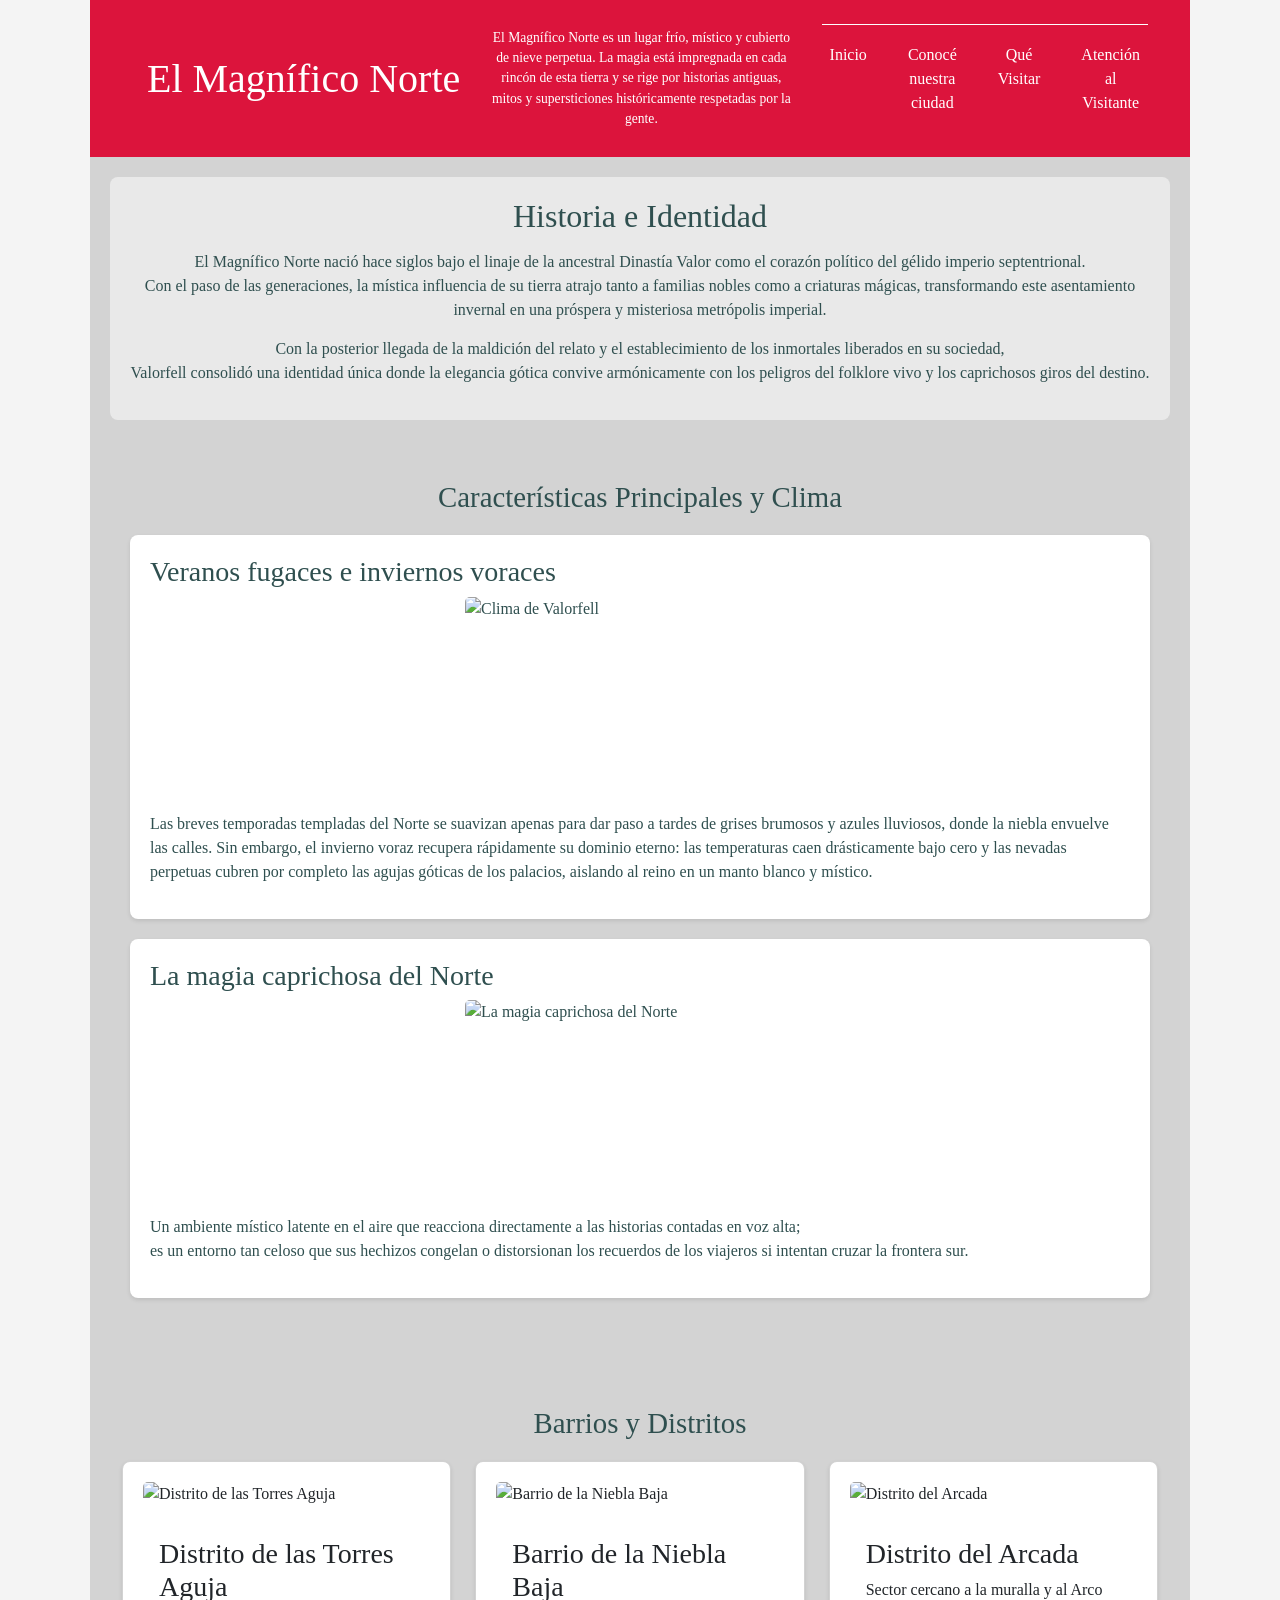
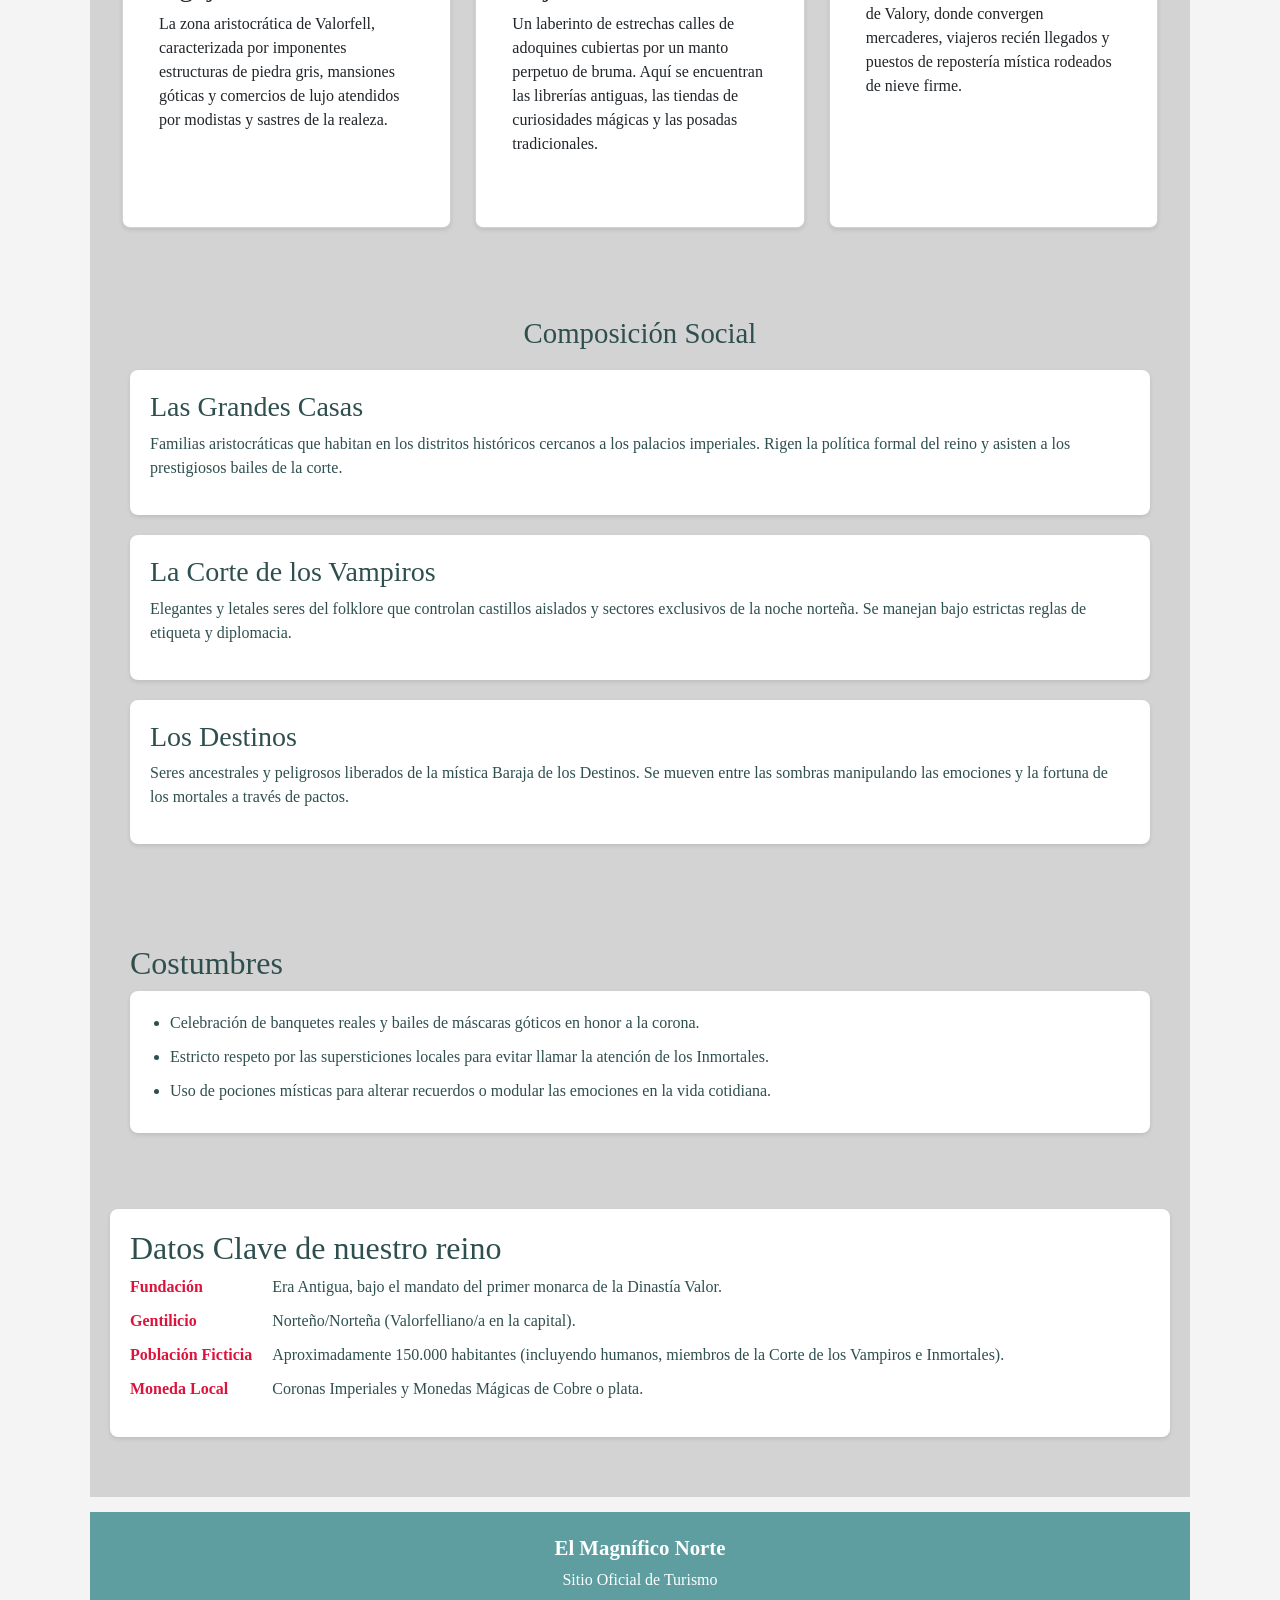
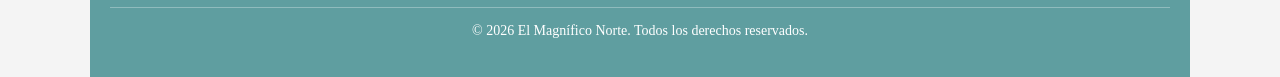
==== commit 896d2fa1: "agregado de componentes de bootstrap. use los componentes card y button." ====
--- a/ciudad.html
+++ b/ciudad.html
@@ -77,6 +77,7 @@
             </article>
         </section>
 
+        <!--
         <section id="barrios">
             <h2>Barrios y Distritos</h2>
             <article>
@@ -97,7 +98,44 @@
                 <p>Sector cercano a la muralla y al Arco de Valory, donde convergen mercaderes, viajeros recién llegados y puestos de repostería mística rodeados de nieve firme.</p>
             </article>
         </section>
+        -->
         
+        <!--seccion barrios con card-->
+        <section id="barrios" class="container my-5">
+            <h2>Barrios y Distritos</h2>
+            <div class="row g-4"> <!--fila horizontal con gutter de 4 -->
+                <div class="col-12 col-md-4"> <!--en pantallas chicas ocupa todo, en grande ocupa 4 columnas-->
+                    <article class="card h-100"> <!--tarjeta con 100% de altura-->
+                        <img src="https://picsum.photos/350/200" alt="Distrito de las Torres Aguja" class="card-img-top img-fluid">
+                        <div class="card-body"> <!--contenedor de cuerpo-->
+                            <h3>Distrito de las Torres Aguja</h3>
+                            <p>La zona aristocrática de Valorfell, caracterizada por imponentes estructuras de piedra gris, mansiones góticas y comercios de lujo atendidos por modistas y sastres de la realeza.</p>
+                        </div>
+                    </article>
+                </div>
+
+                <div class="col-12 col-md-4">
+                    <article class="card h-100">
+                        <img src="https://picsum.photos/350/200" alt="Barrio de la Niebla Baja" class="card-img-top img-fluid">
+                        <div class="card-body">
+                            <h3>Barrio de la Niebla Baja</h3>
+                            <p>Un laberinto de estrechas calles de adoquines cubiertas por un manto perpetuo de bruma. Aquí se encuentran las librerías antiguas, las tiendas de curiosidades mágicas y las posadas tradicionales.</p>
+                        </div>
+                    </article>
+                </div>
+
+                <div class="col-12 col-md-4">
+                    <article class="card h-100">
+                        <img src="https://picsum.photos/350/200" alt="Distrito del Arcada" class="card-img-top img-fluid">
+                        <div class="card-body">
+                            <h3>Distrito del Arcada</h3>
+                            <p>Sector cercano a la muralla y al Arco de Valory, donde convergen mercaderes, viajeros recién llegados y puestos de repostería mística rodeados de nieve firme.</p>
+                        </div>
+                    </article>
+                </div>
+            </div>
+        </section>
+
         <section id="comunidad">
             <h2>Composición Social</h2>
             <article>
--- a/CSS/estilo.css
+++ b/CSS/estilo.css
@@ -34,6 +34,10 @@
     padding: 20px;
 }
 
+section[id] {
+    scroll-margin-top: 160px; 
+}
+
 /*css para el header y navbar (contenedores principales)*/
 header, .navbar {
     background-color: var(--color-primario);
@@ -68,7 +72,7 @@
     border-top: 1px solid white;
 }
 
-/**/
+
 nav a {
     text-decoration: none;
     color: white !important;
@@ -324,13 +328,13 @@
     font-size: 1.3em;
 }
 
-#novedades a {
-    color: #ffd700;
+#novedades p a {
+    color: var(--color-secundario);
     font-weight: bold;
     text-decoration: underline;
 }
 
-#novedades a:hover {
+#novedades p a:hover {
     color: white;
 }
 
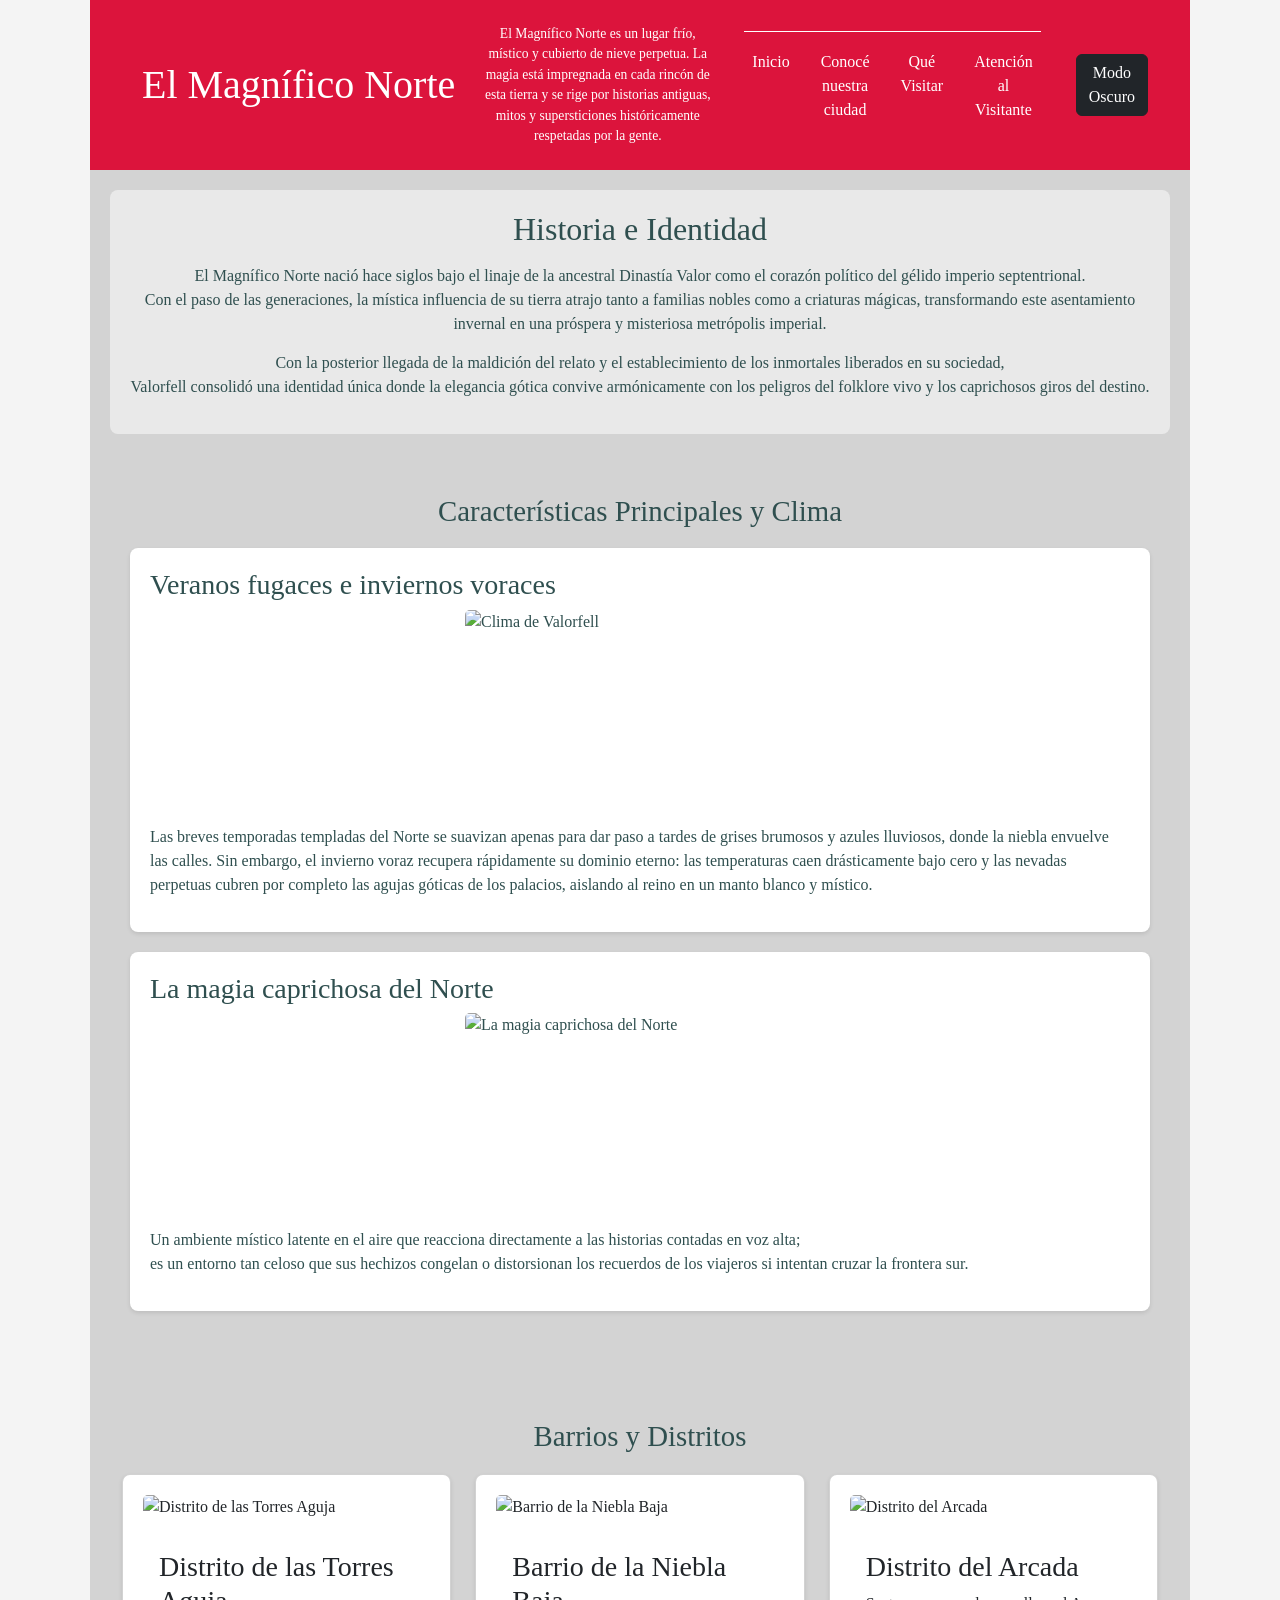
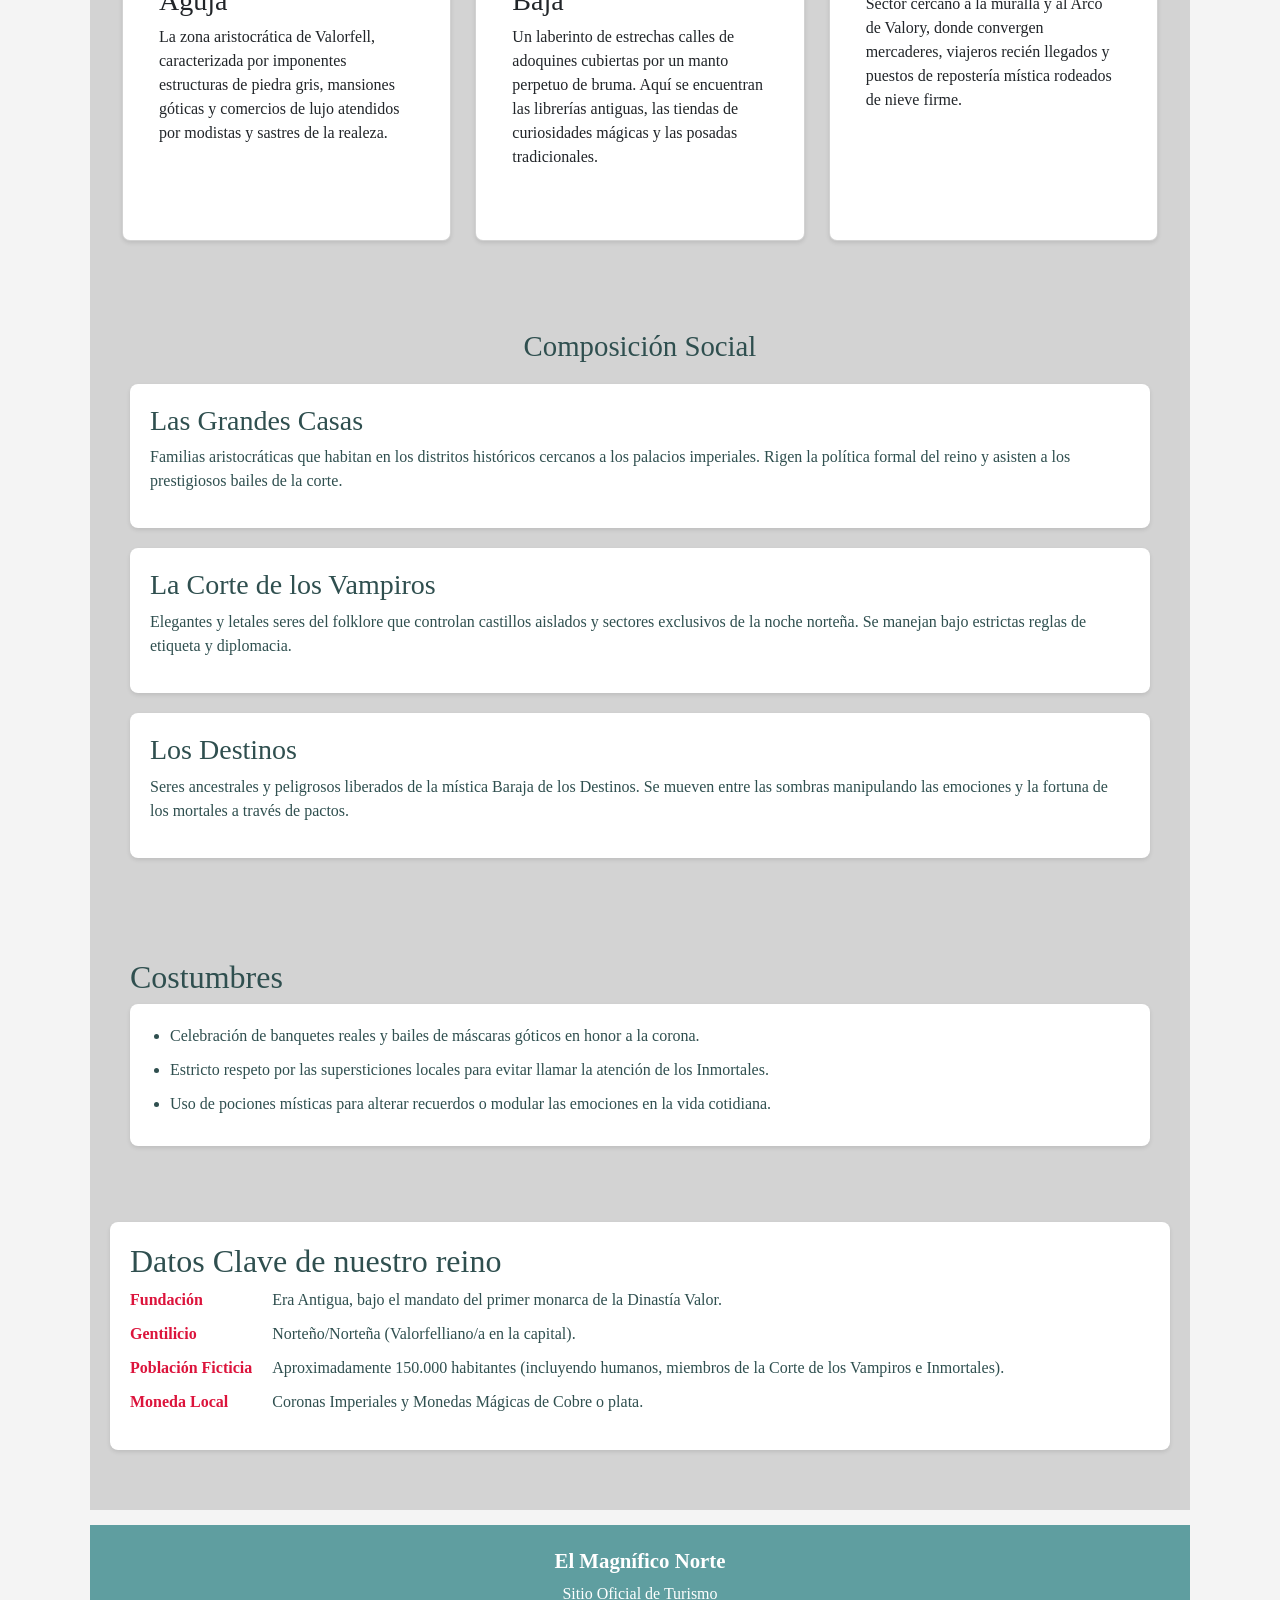
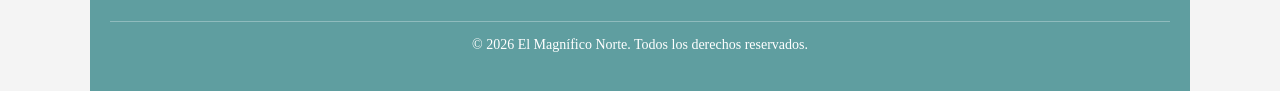
==== commit 339b026b: "implementacion del modo oscuro con js y adaptacion del css." ====
--- a/ciudad.html
+++ b/ciudad.html
@@ -6,6 +6,7 @@
     <title>El Magnífico Norte - Ciudad</title>
 
     <link href="https://cdn.jsdelivr.net/npm/bootstrap@5.3.3/dist/css/bootstrap.min.css" rel="stylesheet">
+    <script src="JS/main.js" defer></script>
     <link rel="stylesheet" href="CSS/estilo.css">
     <link rel="preconnect" href="https://fonts.googleapis.com">
     <link rel="preconnect" href="https://fonts.gstatic.com" crossorigin>
@@ -52,6 +53,9 @@
                         <a class="nav-link" href="contacto.html">Atención al Visitante</a>
                     </li>
                 </ul>
+                
+                <!--boton de modo oscuro-->
+                <button id="btn-modo" class="btn btn-dark">Modo Oscuro</button> 
             </div>
         </nav>
     </header>
--- a/CSS/estilo.css
+++ b/CSS/estilo.css
@@ -1,3 +1,5 @@
+/*CONFIG BASE Y VARIABLES*/
+
 /*selector universal*/
 * {
     box-sizing: border-box;
@@ -24,18 +26,23 @@
     background-color: #f4f4f4;
 }
 
-/*css generico para los párrafos y secciones*/
+/*css generico para los párrafos*/
 p {
     margin-bottom: 15px;
 }
 
+
+/*CONFIG DE ESTRUCTURA Y COMPONENTES*/
+
+/*css para secciones*/
 section {
     margin-bottom: 40px;
     padding: 20px;
 }
 
+/*css para secciones con id*/
 section[id] {
-    scroll-margin-top: 160px; 
+    scroll-margin-top: 160px;  /*evita que el contenido se oculte detrás del header fijo*/
 }
 
 /*css para el header y navbar (contenedores principales)*/
@@ -67,18 +74,18 @@
     list-style: none;
     display: flex;
     justify-content: center;
-    gap: 25px;
+    gap: 15px;
     padding: 10px 0;
     border-top: 1px solid white;
-}
-
+    margin-right: 25px;
+}
 
 nav a {
     text-decoration: none;
     color: white !important;
     font-weight: bold;
     font-size: 1.1em;
-    padding: 8px 15px;
+    padding: 8px 10px;
     border-radius: 5px;
     transition: background-color 0.3s, color 0.3s;
 }
@@ -88,6 +95,10 @@
     color: var(--color-primario);
 }
 
+/*css para el botón de modo oscuro*/
+#btn-modo {
+    margin-left: 10px !important;
+}
 
 /*css para el contenido principal*/
 main {
@@ -96,7 +107,7 @@
     padding: 20px;
 }
 
-/* Para los botones */
+/* css para los botones */
 .botones {
     display: flex;
     justify-content: center;
@@ -360,4 +371,90 @@
     margin-top: 10px;
     padding-top: 10px;
     border-top: 1px solid rgba(255, 255, 255, 0.3);
-}+}
+
+
+/*MODO OSCURO*/
+
+/* css para el body */
+body.oscuro {
+    background-color: #111111;
+    color: whitesmoke;
+}
+
+/* css para el header y navbar */
+body.oscuro header,  
+body.oscuro .navbar {
+    background-color: #111111 !important;
+    color: whitesmoke !important;
+    border-bottom: 1px solid #444;
+}
+
+/* css para el footer */
+body.oscuro footer,
+body.oscuro .sitio-footer {
+    background-color: #111111 !important;
+    color: whitesmoke !important;
+    border-top: 1px solid #444;
+}
+
+/* css para bloques generales, secciones, cards y listas */
+body.oscuro section,
+body.oscuro .container,
+body.oscuro .lugares-info,
+body.oscuro article,
+body.oscuro aside,
+body.oscuro .card,
+body.oscuro #caracteristicas article,
+body.oscuro #barrios article,
+body.oscuro #comunidad article,
+body.oscuro .lugar,
+body.oscuro .caracteristicas-lista li,
+body.oscuro .lugares-lista li,
+body.oscuro #eventos ol li,
+body.oscuro #datos-clave,
+body.oscuro #costumbres ul,
+body.oscuro #costumbres li,
+body.oscuro #costumbres div {
+    background-color: #2c3034 !important;
+    color: whitesmoke !important;
+    border: 1px solid #444 !important;
+}
+
+/* css para los textos, titulos y elementos internos */
+body.oscuro h1, 
+body.oscuro h2, 
+body.oscuro h3, 
+body.oscuro h4, 
+body.oscuro p, 
+body.oscuro li, 
+body.oscuro strong, 
+body.oscuro em,
+body.oscuro .card p,
+body.oscuro .card h3,
+body.oscuro .card h4,
+body.oscuro .caracteristicas-lista li strong,
+body.oscuro #eventos ol li strong {
+    color: whitesmoke !important;
+}
+
+/* css para los botones */
+body.oscuro .botones a,
+body.oscuro .botones .btn,
+body.oscuro section .btn,
+body.oscuro .boton {
+    background-color: #232527 !important;
+    border-color: #444 !important;
+    color: whitesmoke !important;
+    transition: background-color 0.3s ease, border-color 0.3s ease;
+}
+
+/* css para el hoovereado de botones */
+body.oscuro .botones a:hover,
+body.oscuro .botones .btn:hover,
+body.oscuro section .btn:hover,
+body.oscuro .boton:hover {
+    background-color: darkred !important;
+    border-color: #5c0000 !important;
+    color: whitesmoke !important;
+}
